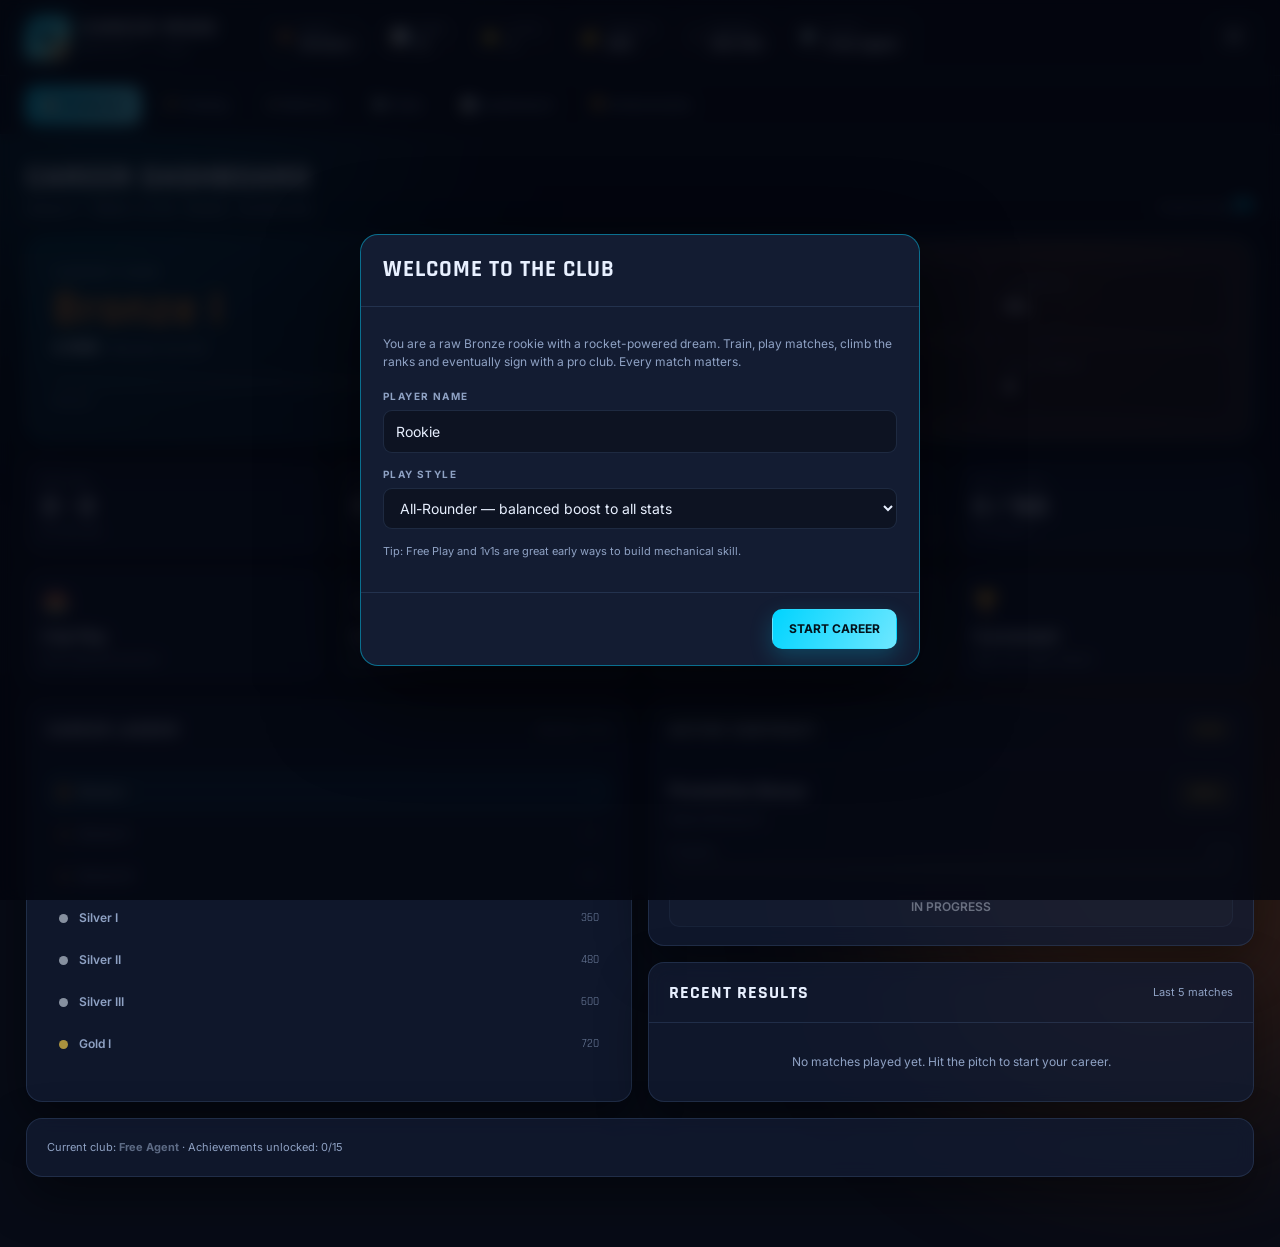
==== index.html @ fac504a7 "Build Rocket League career mode web game" ====
<!DOCTYPE html>
<html lang="en">
<head>
  <meta charset="UTF-8" />
  <meta name="viewport" content="width=device-width, initial-scale=1.0" />
  <meta name="description" content="Rocket League Career Mode — start in Bronze and fight your way to the RLCS pro league." />
  <title>Rocket League Career Mode</title>
  <link rel="stylesheet" href="styles.css" />
</head>
<body>
  <div class="ambient ambient-one"></div>
  <div class="ambient ambient-two"></div>
  <div class="grid-bg"></div>

  <header class="topbar">
    <div class="brand">
      <div class="brand-mark">RL</div>
      <div class="brand-copy">
        <div class="brand-title">CAREER MODE</div>
        <div class="brand-sub">BRONZE → PRO</div>
      </div>
    </div>
    <div class="header-stats" id="headerStats"></div>
    <button class="icon-btn" data-action="settings" title="Settings" aria-label="Settings">⚙</button>
  </header>

  <nav class="tabs" id="tabs" aria-label="Main navigation">
    <button class="tab active" data-tab="dashboard">🏠 Dashboard</button>
    <button class="tab" data-tab="training">🏋️ Training</button>
    <button class="tab" data-tab="matches">🎮 Matches</button>
    <button class="tab" data-tab="clubs">🛡️ Clubs</button>
    <button class="tab" data-tab="leaderboard">📊 Leaderboard</button>
    <button class="tab" data-tab="achievements">🏆 Achievements</button>
  </nav>

  <main id="app" class="app"></main>

  <div class="modal-backdrop hidden" id="modalBackdrop">
    <div class="modal" id="modal" role="dialog" aria-modal="true"></div>
  </div>

  <div class="toast-wrap" id="toastWrap" aria-live="polite"></div>

  <script src="game.js"></script>
</body>
</html>
---- styles.css ----
@import url('https://fonts.googleapis.com/css2?family=Rajdhani:wght@500;600;700&family=Inter:wght@400;500;600;700&display=swap');

:root {
  --bg: #070b16;
  --bg-soft: #0d1426;
  --card: rgba(19, 28, 50, 0.78);
  --card-solid: #131c32;
  --border: rgba(120, 160, 220, 0.16);
  --border-bright: rgba(0, 212, 255, 0.45);
  --text: #e8f0ff;
  --muted: #8fa2c4;
  --cyan: #00d4ff;
  --orange: #ff7a1a;
  --green: #3ddc84;
  --red: #ff5b6e;
  --gold: #ffd54a;
  --purple: #b06bff;
  --shadow: 0 18px 50px rgba(0, 0, 0, 0.45);
  --radius: 16px;
}

* { box-sizing: border-box; }

html, body { min-height: 100%; }

body {
  margin: 0;
  background: var(--bg);
  color: var(--text);
  font-family: 'Inter', system-ui, -apple-system, 'Segoe UI', sans-serif;
  font-size: 14px;
  line-height: 1.5;
  overflow-x: hidden;
}

button, input, select, textarea { font: inherit; }
button { cursor: pointer; }

.ambient {
  position: fixed;
  width: 520px;
  height: 520px;
  border-radius: 50%;
  filter: blur(110px);
  opacity: 0.16;
  pointer-events: none;
  z-index: 0;
}
.ambient-one { top: -180px; left: -120px; background: var(--cyan); }
.ambient-two { bottom: -220px; right: -140px; background: var(--orange); }

.grid-bg {
  position: fixed;
  inset: 0;
  pointer-events: none;
  z-index: 0;
  background-image:
    linear-gradient(rgba(120, 160, 220, 0.045) 1px, transparent 1px),
    linear-gradient(90deg, rgba(120, 160, 220, 0.045) 1px, transparent 1px);
  background-size: 44px 44px;
  mask-image: linear-gradient(to bottom, black, transparent 85%);
}

.topbar {
  position: sticky;
  top: 0;
  z-index: 20;
  display: flex;
  align-items: center;
  gap: 18px;
  padding: 14px 26px;
  background: rgba(7, 11, 22, 0.86);
  backdrop-filter: blur(16px);
  border-bottom: 1px solid var(--border);
}

.brand { display: flex; align-items: center; gap: 12px; min-width: 220px; }

.brand-mark {
  width: 44px;
  height: 44px;
  border-radius: 12px;
  display: grid;
  place-items: center;
  font-family: 'Rajdhani', sans-serif;
  font-size: 20px;
  font-weight: 700;
  color: #04121c;
  background: linear-gradient(135deg, var(--cyan), #56f2ff 55%, var(--orange));
  box-shadow: 0 0 24px rgba(0, 212, 255, 0.35);
  transform: skewX(-6deg);
}

.brand-title {
  font-family: 'Rajdhani', sans-serif;
  font-size: 20px;
  font-weight: 700;
  letter-spacing: 2px;
  line-height: 1;
}
.brand-sub { color: var(--muted); font-size: 10px; letter-spacing: 2.6px; margin-top: 4px; }

.header-stats {
  display: flex;
  gap: 10px;
  align-items: center;
  flex: 1;
  overflow-x: auto;
  scrollbar-width: none;
}
.header-stats::-webkit-scrollbar { display: none; }

.hstat {
  display: flex;
  align-items: center;
  gap: 8px;
  padding: 7px 12px;
  border: 1px solid var(--border);
  border-radius: 10px;
  background: rgba(255, 255, 255, 0.025);
  white-space: nowrap;
}
.hstat-icon { font-size: 15px; }
.hstat-label { color: var(--muted); font-size: 10px; text-transform: uppercase; letter-spacing: 1px; }
.hstat-value { font-family: 'Rajdhani', sans-serif; font-size: 16px; font-weight: 700; line-height: 1; }

.icon-btn {
  width: 40px;
  height: 40px;
  border-radius: 10px;
  border: 1px solid var(--border);
  background: rgba(255, 255, 255, 0.03);
  color: var(--text);
  font-size: 19px;
  display: grid;
  place-items: center;
  transition: 0.18s;
}
.icon-btn:hover { border-color: var(--border-bright); background: rgba(0, 212, 255, 0.08); transform: rotate(30deg); }

.tabs {
  position: sticky;
  top: 73px;
  z-index: 19;
  display: flex;
  gap: 6px;
  padding: 10px 26px;
  background: rgba(7, 11, 22, 0.78);
  backdrop-filter: blur(14px);
  border-bottom: 1px solid var(--border);
  overflow-x: auto;
  scrollbar-width: none;
}
.tabs::-webkit-scrollbar { display: none; }

.tab {
  padding: 9px 15px;
  border-radius: 9px;
  border: 1px solid transparent;
  background: transparent;
  color: var(--muted);
  font-weight: 600;
  font-size: 12px;
  white-space: nowrap;
  transition: 0.18s;
}
.tab:hover { color: var(--text); background: rgba(255, 255, 255, 0.04); }
.tab.active {
  color: #04121c;
  background: linear-gradient(120deg, var(--cyan), #6ee7ff);
  box-shadow: 0 6px 20px rgba(0, 212, 255, 0.24);
  font-weight: 700;
}

.app {
  position: relative;
  z-index: 1;
  max-width: 1280px;
  margin: 0 auto;
  padding: 26px 26px 70px;
}

.page-head { display: flex; justify-content: space-between; align-items: flex-end; gap: 20px; margin-bottom: 20px; }
.page-title { font-family: 'Rajdhani', sans-serif; font-size: 32px; font-weight: 700; letter-spacing: 1px; line-height: 1.05; margin: 0; }
.page-sub { color: var(--muted); margin-top: 4px; font-size: 13px; }

.card {
  background: var(--card);
  border: 1px solid var(--border);
  border-radius: var(--radius);
  box-shadow: var(--shadow);
  backdrop-filter: blur(10px);
}
.card-pad { padding: 20px; }
.card-head {
  display: flex;
  justify-content: space-between;
  align-items: center;
  gap: 12px;
  padding: 16px 20px;
  border-bottom: 1px solid var(--border);
}
.card-title { font-family: 'Rajdhani', sans-serif; font-size: 18px; font-weight: 700; letter-spacing: 1px; }
.card-note { color: var(--muted); font-size: 11px; }

.hero {
  position: relative;
  overflow: hidden;
  display: grid;
  grid-template-columns: 1.4fr 1fr;
  gap: 24px;
  padding: 26px;
  border-radius: 20px;
  border: 1px solid var(--border-bright);
  background:
    radial-gradient(circle at 85% 20%, rgba(255, 122, 26, 0.18), transparent 45%),
    linear-gradient(125deg, rgba(0, 212, 255, 0.12), rgba(13, 20, 38, 0.9) 55%);
  box-shadow: var(--shadow);
}
.hero::after {
  content: '';
  position: absolute;
  right: -40px;
  bottom: -90px;
  width: 260px;
  height: 260px;
  border: 1px solid rgba(0, 212, 255, 0.14);
  border-radius: 50%;
  pointer-events: none;
}
.hero-label { color: var(--muted); text-transform: uppercase; letter-spacing: 2.4px; font-size: 10px; font-weight: 700; }
.hero-rank {
  font-family: 'Rajdhani', sans-serif;
  font-size: 48px;
  font-weight: 700;
  line-height: 1;
  margin: 6px 0 2px;
  letter-spacing: 1px;
}
.hero-mmr { color: var(--muted); font-size: 13px; margin-bottom: 16px; }
.hero-mmr strong { color: var(--text); font-family: 'Rajdhani', sans-serif; font-size: 17px; }

.progress {
  height: 9px;
  border-radius: 99px;
  background: rgba(255, 255, 255, 0.08);
  overflow: hidden;
  border: 1px solid rgba(255, 255, 255, 0.06);
}
.progress-fill {
  height: 100%;
  border-radius: 99px;
  background: linear-gradient(90deg, var(--cyan), #7af7ff);
  box-shadow: 0 0 14px rgba(0, 212, 255, 0.6);
  transition: width 0.5s ease;
}
.progress-labels { display: flex; justify-content: space-between; color: var(--muted); font-size: 10px; margin-top: 7px; }

.hero-side { display: grid; grid-template-columns: 1fr 1fr; gap: 10px; align-content: center; }
.hero-chip {
  padding: 12px;
  border-radius: 12px;
  border: 1px solid var(--border);
  background: rgba(0, 0, 0, 0.25);
}
.hero-chip-label { color: var(--muted); font-size: 9px; text-transform: uppercase; letter-spacing: 1.5px; }
.hero-chip-value { font-family: 'Rajdhani', sans-serif; font-size: 19px; font-weight: 700; margin-top: 2px; }

.stat-grid {
  display: grid;
  grid-template-columns: repeat(4, 1fr);
  gap: 12px;
  margin: 16px 0;
}
.stat {
  padding: 15px 16px;
  border-radius: 14px;
  border: 1px solid var(--border);
  background: var(--card);
}
.stat-label { color: var(--muted); font-size: 10px; text-transform: uppercase; letter-spacing: 1.4px; }
.stat-value { font-family: 'Rajdhani', sans-serif; font-size: 27px; font-weight: 700; line-height: 1.15; margin-top: 3px; }
.stat-foot { color: var(--muted); font-size: 10px; }

.two-col { display: grid; grid-template-columns: 1fr 1fr; gap: 16px; }
.three-col { display: grid; grid-template-columns: repeat(3, 1fr); gap: 16px; }

.quick-actions { display: grid; grid-template-columns: repeat(4, 1fr); gap: 12px; margin-bottom: 16px; }
.quick {
  text-align: left;
  padding: 15px;
  border-radius: 14px;
  border: 1px solid var(--border);
  background: var(--card);
  color: var(--text);
  transition: 0.18s;
}
.quick:hover { transform: translateY(-3px); border-color: var(--border-bright); background: rgba(0, 212, 255, 0.07); }
.quick-icon { font-size: 22px; }
.quick-name { font-family: 'Rajdhani', sans-serif; font-size: 17px; font-weight: 700; margin-top: 6px; }
.quick-desc { color: var(--muted); font-size: 11px; }

.btn {
  display: inline-flex;
  align-items: center;
  justify-content: center;
  gap: 7px;
  padding: 10px 16px;
  border-radius: 10px;
  border: 1px solid var(--border);
  background: rgba(255, 255, 255, 0.04);
  color: var(--text);
  font-weight: 600;
  font-size: 12px;
  transition: 0.18s;
}
.btn:hover:not(:disabled) { background: rgba(255, 255, 255, 0.09); border-color: var(--border-bright); transform: translateY(-1px); }
.btn:disabled { opacity: 0.4; cursor: not-allowed; }
.btn-primary {
  color: #03121b;
  border-color: transparent;
  background: linear-gradient(120deg, var(--cyan), #6ee7ff);
  box-shadow: 0 8px 22px rgba(0, 212, 255, 0.22);
  font-weight: 700;
}
.btn-orange { color: #1a0c02; border-color: transparent; background: linear-gradient(120deg, var(--orange), #ffab52); font-weight: 700; }
.btn-danger { color: #fff; border-color: rgba(255, 91, 110, 0.4); background: rgba(255, 91, 110, 0.12); }
.btn-block { width: 100%; }
.btn-sm { padding: 7px 11px; font-size: 11px; }

.ladder { display: flex; flex-direction: column; gap: 6px; padding: 14px 20px 20px; }
.rung {
  display: flex;
  align-items: center;
  gap: 11px;
  padding: 8px 11px;
  border-radius: 9px;
  border: 1px solid transparent;
  color: var(--muted);
  font-size: 12px;
}
.rung-dot { width: 9px; height: 9px; border-radius: 50%; background: currentColor; opacity: 0.65; flex: none; }
.rung-name { font-weight: 600; flex: 1; }
.rung-mmr { font-family: 'Rajdhani', sans-serif; font-size: 12px; opacity: 0.75; }
.rung.current {
  color: var(--text);
  border-color: var(--border-bright);
  background: rgba(0, 212, 255, 0.08);
}
.rung.current .rung-dot { opacity: 1; box-shadow: 0 0 10px currentColor; }
.rung.passed { color: #6f83a5; }
.rung.passed .rung-name::after { content: ' ✓'; color: var(--green); }

.contract-body { padding: 18px 20px; }
.contract-top { display: flex; justify-content: space-between; gap: 12px; align-items: flex-start; }
.contract-name { font-family: 'Rajdhani', sans-serif; font-size: 19px; font-weight: 700; }
.contract-desc { color: var(--muted); font-size: 12px; margin-top: 3px; }
.reward-tag {
  padding: 5px 9px;
  border-radius: 7px;
  background: rgba(255, 213, 74, 0.1);
  border: 1px solid rgba(255, 213, 74, 0.28);
  color: var(--gold);
  font-family: 'Rajdhani', sans-serif;
  font-weight: 700;
  font-size: 13px;
  white-space: nowrap;
}
.contract-goal { display: flex; justify-content: space-between; color: var(--muted); font-size: 11px; margin: 14px 0 6px; }

.match-row {
  display: flex;
  align-items: center;
  gap: 12px;
  padding: 11px 20px;
  border-bottom: 1px solid var(--border);
}
.match-row:last-child { border-bottom: 0; }
.result-pill {
  width: 30px;
  height: 30px;
  border-radius: 8px;
  display: grid;
  place-items: center;
  font-family: 'Rajdhani', sans-serif;
  font-weight: 700;
  font-size: 13px;
  flex: none;
}
.result-pill.win { color: var(--green); background: rgba(61, 220, 132, 0.12); }
.result-pill.loss { color: var(--red); background: rgba(255, 91, 110, 0.12); }
.match-main { flex: 1; min-width: 0; }
.match-name { font-weight: 600; font-size: 12px; }
.match-meta { color: var(--muted); font-size: 10px; }
.match-score { font-family: 'Rajdhani', sans-serif; font-size: 17px; font-weight: 700; white-space: nowrap; }
.mmr-delta { font-family: 'Rajdhani', sans-serif; font-size: 14px; font-weight: 700; width: 52px; text-align: right; }
.mmr-delta.pos { color: var(--green); }
.mmr-delta.neg { color: var(--red); }

.empty { padding: 30px 20px; text-align: center; color: var(--muted); font-size: 12px; }

.attr-card { padding: 16px; border-radius: 14px; border: 1px solid var(--border); background: var(--card); }
.attr-top { display: flex; align-items: center; gap: 10px; }
.attr-icon { font-size: 20px; }
.attr-name { font-family: 'Rajdhani', sans-serif; font-size: 17px; font-weight: 700; flex: 1; }
.attr-value { font-family: 'Rajdhani', sans-serif; font-size: 20px; font-weight: 700; color: var(--cyan); }
.attr-desc { color: var(--muted); font-size: 10px; margin: 6px 0 10px; min-height: 26px; }
.attr-bottom { display: flex; align-items: center; gap: 10px; }
.attr-bottom .progress { flex: 1; }

.notice {
  display: flex;
  align-items: center;
  gap: 12px;
  padding: 12px 16px;
  border-radius: 12px;
  border: 1px solid rgba(255, 213, 74, 0.3);
  background: rgba(255, 213, 74, 0.07);
  color: var(--gold);
  font-size: 12px;
  margin-bottom: 16px;
}
.notice strong { font-family: 'Rajdhani', sans-serif; font-size: 16px; }

.playlist-card, .drill-card, .club-card, .ach-card {
  position: relative;
  padding: 20px;
  border-radius: 16px;
  border: 1px solid var(--border);
  background: var(--card);
  transition: 0.2s;
  overflow: hidden;
}
.playlist-card:hover, .drill-card:hover, .club-card:hover { transform: translateY(-4px); border-color: var(--border-bright); }
.playlist-card::before, .drill-card::before {
  content: '';
  position: absolute;
  top: 0; left: 0; right: 0;
  height: 2px;
  background: linear-gradient(90deg, var(--cyan), transparent);
  opacity: 0.6;
}
.card-icon { font-size: 30px; line-height: 1; }
.card-title-lg { font-family: 'Rajdhani', sans-serif; font-size: 21px; font-weight: 700; margin-top: 10px; }
.card-desc { color: var(--muted); font-size: 12px; min-height: 36px; margin: 6px 0 12px; }
.card-meta { display: flex; gap: 8px; flex-wrap: wrap; margin-bottom: 14px; }
.tag {
  padding: 4px 8px;
  border-radius: 6px;
  background: rgba(255, 255, 255, 0.05);
  border: 1px solid var(--border);
  color: var(--muted);
  font-size: 10px;
  font-weight: 600;
}
.tag.cyan { color: var(--cyan); border-color: rgba(0, 212, 255, 0.28); background: rgba(0, 212, 255, 0.07); }
.tag.gold { color: var(--gold); border-color: rgba(255, 213, 74, 0.28); background: rgba(255, 213, 74, 0.07); }
.tag.green { color: var(--green); border-color: rgba(61, 220, 132, 0.28); background: rgba(61, 220, 132, 0.07); }
.tag.red { color: var(--red); border-color: rgba(255, 91, 110, 0.28); background: rgba(255, 91, 110, 0.07); }

.club-card.current { border-color: var(--gold); box-shadow: 0 0 0 1px rgba(255, 213, 74, 0.25) inset; }
.club-mark {
  width: 48px;
  height: 48px;
  border-radius: 12px;
  display: grid;
  place-items: center;
  font-family: 'Rajdhani', sans-serif;
  font-size: 17px;
  font-weight: 700;
  color: #07101c;
}
.club-row { display: flex; align-items: center; gap: 12px; }

.ach-card { display: flex; gap: 13px; align-items: flex-start; opacity: 0.52; }
.ach-card.unlocked { opacity: 1; border-color: rgba(255, 213, 74, 0.35); background: linear-gradient(140deg, rgba(255, 213, 74, 0.07), var(--card)); }
.ach-icon { font-size: 26px; }
.ach-name { font-family: 'Rajdhani', sans-serif; font-size: 17px; font-weight: 700; }
.ach-desc { color: var(--muted); font-size: 11px; margin-top: 2px; }
.ach-status { margin-top: 8px; font-size: 10px; font-weight: 700; letter-spacing: 1px; text-transform: uppercase; color: var(--muted); }
.ach-card.unlocked .ach-status { color: var(--gold); }

.table-wrap { overflow-x: auto; }
table { width: 100%; border-collapse: collapse; font-size: 12px; }
th, td { padding: 11px 16px; text-align: left; }
th { color: var(--muted); font-size: 10px; text-transform: uppercase; letter-spacing: 1.2px; border-bottom: 1px solid var(--border); }
tr { border-bottom: 1px solid rgba(120, 160, 220, 0.08); }
tr:last-child { border-bottom: 0; }
tr.you { background: rgba(0, 212, 255, 0.08); }
.pos { font-family: 'Rajdhani', sans-serif; font-size: 16px; font-weight: 700; color: var(--muted); width: 50px; }
.rank-cell { display: flex; align-items: center; gap: 9px; }
.rank-chip { width: 9px; height: 9px; border-radius: 50%; }
.num { font-family: 'Rajdhani', sans-serif; font-size: 15px; font-weight: 700; }

.settings-grid { display: grid; grid-template-columns: 1fr 1fr; gap: 16px; }
.field { margin-bottom: 14px; }
.field label { display: block; color: var(--muted); font-size: 10px; text-transform: uppercase; letter-spacing: 1.4px; margin-bottom: 6px; font-weight: 700; }
.input, .select, .textarea {
  width: 100%;
  padding: 10px 12px;
  border-radius: 9px;
  border: 1px solid var(--border);
  background: rgba(0, 0, 0, 0.3);
  color: var(--text);
  outline: none;
}
.input:focus, .select:focus, .textarea:focus { border-color: var(--border-bright); }
.textarea { min-height: 130px; font-family: monospace; font-size: 11px; resize: vertical; }
.danger-zone { border-color: rgba(255, 91, 110, 0.3) !important; }

.modal-backdrop {
  position: fixed;
  inset: 0;
  z-index: 100;
  display: grid;
  place-items: center;
  padding: 20px;
  background: rgba(3, 6, 14, 0.82);
  backdrop-filter: blur(8px);
}
.modal-backdrop.hidden { display: none; }
.modal {
  width: min(560px, 100%);
  max-height: 90vh;
  overflow-y: auto;
  border-radius: 18px;
  border: 1px solid var(--border-bright);
  background: var(--card-solid);
  box-shadow: 0 30px 90px rgba(0, 0, 0, 0.65);
  animation: pop 0.22s ease;
}
@keyframes pop { from { transform: scale(0.94) translateY(10px); opacity: 0; } }
.modal-head { padding: 18px 22px; border-bottom: 1px solid var(--border); display: flex; justify-content: space-between; align-items: center; gap: 12px; }
.modal-title { font-family: 'Rajdhani', sans-serif; font-size: 23px; font-weight: 700; letter-spacing: 1px; }
.modal-body { padding: 22px; }
.modal-foot { padding: 16px 22px; border-top: 1px solid var(--border); display: flex; justify-content: flex-end; gap: 10px; flex-wrap: wrap; }
.modal-close { width: 30px; height: 30px; border-radius: 8px; border: 1px solid var(--border); background: transparent; color: var(--muted); font-size: 16px; }
.modal-close:hover { color: var(--text); }

.result-banner {
  text-align: center;
  padding: 18px;
  border-radius: 14px;
  margin-bottom: 18px;
  background: rgba(61, 220, 132, 0.08);
  border: 1px solid rgba(61, 220, 132, 0.3);
}
.result-banner.loss { background: rgba(255, 91, 110, 0.07); border-color: rgba(255, 91, 110, 0.3); }
.result-title { font-family: 'Rajdhani', sans-serif; font-size: 40px; font-weight: 700; line-height: 1; letter-spacing: 2px; color: var(--green); }
.result-banner.loss .result-title { color: var(--red); }
.result-score { font-family: 'Rajdhani', sans-serif; font-size: 26px; font-weight: 700; margin-top: 6px; }
.result-sub { color: var(--muted); font-size: 11px; margin-top: 4px; }

.reward-grid { display: grid; grid-template-columns: repeat(4, 1fr); gap: 8px; margin: 16px 0; }
.reward {
  padding: 10px;
  border-radius: 10px;
  background: rgba(255, 255, 255, 0.03);
  border: 1px solid var(--border);
  text-align: center;
}
.reward-label { color: var(--muted); font-size: 9px; text-transform: uppercase; letter-spacing: 1px; }
.reward-value { font-family: 'Rajdhani', sans-serif; font-size: 18px; font-weight: 700; margin-top: 2px; }

.commentary { border-left: 2px solid rgba(0, 212, 255, 0.35); padding-left: 14px; margin: 14px 0; }
.commentary p { margin: 7px 0; color: #b9c9e5; font-size: 12px; }

.rankup {
  text-align: center;
  padding: 20px;
  border-radius: 14px;
  background: linear-gradient(135deg, rgba(255, 213, 74, 0.14), rgba(255, 122, 26, 0.08));
  border: 1px solid rgba(255, 213, 74, 0.4);
  margin-bottom: 16px;
}
.rankup-title { font-family: 'Rajdhani', sans-serif; font-size: 30px; font-weight: 700; color: var(--gold); }

.toast-wrap { position: fixed; right: 20px; bottom: 20px; z-index: 200; display: flex; flex-direction: column; gap: 8px; }
.toast {
  min-width: 240px;
  max-width: 360px;
  padding: 12px 15px;
  border-radius: 11px;
  border: 1px solid var(--border);
  background: #16203a;
  box-shadow: var(--shadow);
  font-size: 12px;
  animation: slideIn 0.25s ease;
}
.toast.success { border-left: 3px solid var(--green); }
.toast.info { border-left: 3px solid var(--cyan); }
.toast.warn { border-left: 3px solid var(--gold); }
@keyframes slideIn { from { transform: translateX(20px); opacity: 0; } }

.hidden { display: none !important; }

@media (max-width: 1000px) {
  .stat-grid { grid-template-columns: repeat(2, 1fr); }
  .quick-actions { grid-template-columns: repeat(2, 1fr); }
  .three-col { grid-template-columns: repeat(2, 1fr); }
  .hero { grid-template-columns: 1fr; }
}

@media (max-width: 720px) {
  .topbar { padding: 12px 16px; gap: 10px; }
  .brand { min-width: 0; }
  .brand-copy { display: none; }
  .header-stats { gap: 6px; }
  .hstat { padding: 6px 9px; }
  .tabs { padding: 8px 16px; top: 69px; }
  .app { padding: 18px 16px 60px; }
  .page-title { font-size: 26px; }
  .two-col, .three-col, .settings-grid { grid-template-columns: 1fr; }
  .stat-grid, .quick-actions, .reward-grid { grid-template-columns: repeat(2, 1fr); }
  .hero-rank { font-size: 38px; }
}
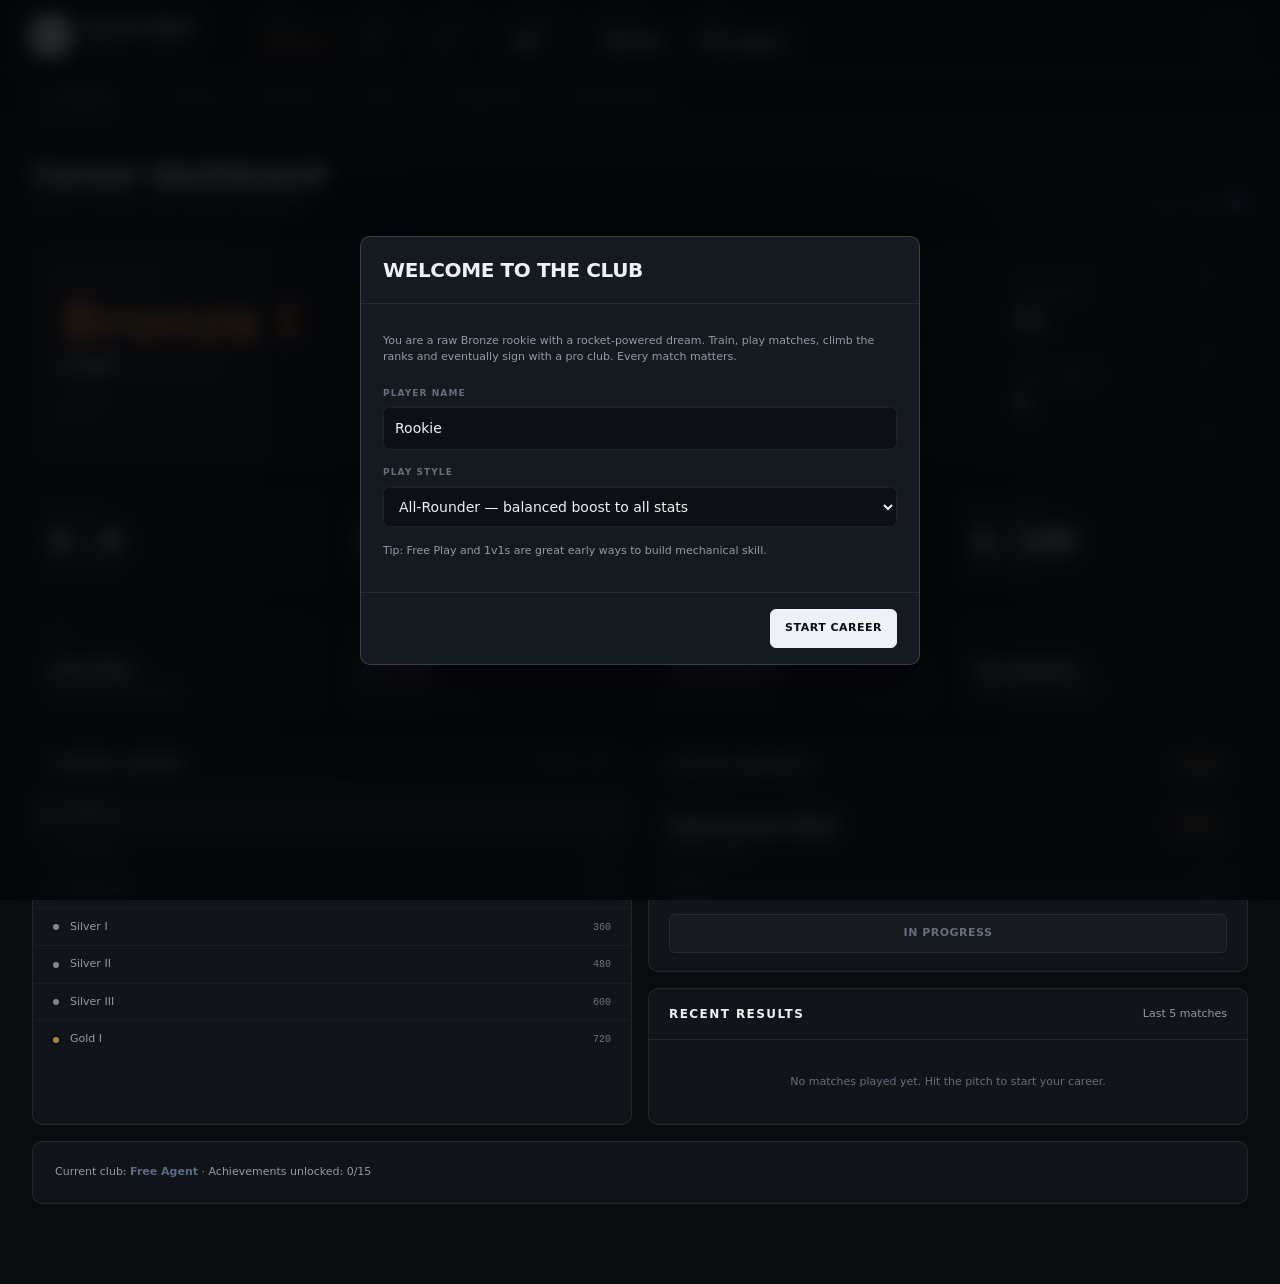
==== commit b198f068: "Redesign career and match center UI" ====
--- a/index.html
+++ b/index.html
@@ -3,34 +3,37 @@
 <head>
   <meta charset="UTF-8" />
   <meta name="viewport" content="width=device-width, initial-scale=1.0" />
+  <meta name="theme-color" content="#0a0c10" />
   <meta name="description" content="Rocket League Career Mode — start in Bronze and fight your way to the RLCS pro league." />
   <title>Rocket League Career Mode</title>
-  <link rel="stylesheet" href="styles.css" />
+  <link rel="stylesheet" href="styles.css?v=5" />
 </head>
 <body>
-  <div class="ambient ambient-one"></div>
-  <div class="ambient ambient-two"></div>
-  <div class="grid-bg"></div>
-
   <header class="topbar">
     <div class="brand">
       <div class="brand-mark">RL</div>
       <div class="brand-copy">
-        <div class="brand-title">CAREER MODE</div>
-        <div class="brand-sub">BRONZE → PRO</div>
+        <div class="brand-title">Career Mode</div>
+        <div class="brand-sub">Bronze to Pro</div>
       </div>
     </div>
     <div class="header-stats" id="headerStats"></div>
-    <button class="icon-btn" data-action="settings" title="Settings" aria-label="Settings">⚙</button>
+    <button class="icon-btn" data-action="settings" title="Settings" aria-label="Settings">
+      <svg viewBox="0 0 24 24" aria-hidden="true" fill="none" stroke="currentColor" stroke-width="1.8" stroke-linecap="round">
+        <path d="M4 7h9M17 7h3M4 17h3M11 17h9" />
+        <circle cx="15" cy="7" r="2" />
+        <circle cx="9" cy="17" r="2" />
+      </svg>
+    </button>
   </header>
 
   <nav class="tabs" id="tabs" aria-label="Main navigation">
-    <button class="tab active" data-tab="dashboard">🏠 Dashboard</button>
-    <button class="tab" data-tab="training">🏋️ Training</button>
-    <button class="tab" data-tab="matches">🎮 Matches</button>
-    <button class="tab" data-tab="clubs">🛡️ Clubs</button>
-    <button class="tab" data-tab="leaderboard">📊 Leaderboard</button>
-    <button class="tab" data-tab="achievements">🏆 Achievements</button>
+    <button class="tab active" data-tab="dashboard"><span>01</span> Dashboard</button>
+    <button class="tab" data-tab="training"><span>02</span> Training</button>
+    <button class="tab" data-tab="matches"><span>03</span> Matches</button>
+    <button class="tab" data-tab="clubs"><span>04</span> Clubs</button>
+    <button class="tab" data-tab="leaderboard"><span>05</span> Leaderboard</button>
+    <button class="tab" data-tab="achievements"><span>06</span> Achievements</button>
   </nav>
 
   <main id="app" class="app"></main>
--- a/styles.css
+++ b/styles.css
@@ -1,65 +1,60 @@
-@import url('https://fonts.googleapis.com/css2?family=Rajdhani:wght@500;600;700&family=Inter:wght@400;500;600;700&display=swap');
-
 :root {
-  --bg: #070b16;
-  --bg-soft: #0d1426;
-  --card: rgba(19, 28, 50, 0.78);
-  --card-solid: #131c32;
-  --border: rgba(120, 160, 220, 0.16);
-  --border-bright: rgba(0, 212, 255, 0.45);
-  --text: #e8f0ff;
-  --muted: #8fa2c4;
-  --cyan: #00d4ff;
-  --orange: #ff7a1a;
-  --green: #3ddc84;
-  --red: #ff5b6e;
-  --gold: #ffd54a;
-  --purple: #b06bff;
-  --shadow: 0 18px 50px rgba(0, 0, 0, 0.45);
-  --radius: 16px;
+  --bg: #090b0f;
+  --surface: #111419;
+  --surface-raised: #151920;
+  --surface-soft: #1a1f27;
+  --card: #111419;
+  --card-solid: #151920;
+  --line: rgba(255, 255, 255, 0.075);
+  --line-strong: rgba(255, 255, 255, 0.16);
+  --border: var(--line);
+  --border-bright: rgba(125, 162, 255, 0.55);
+  --text: #eef1f5;
+  --muted: #939ba8;
+  --dim: #656e7c;
+  --accent: #7da2ff;
+  --accent-soft: rgba(125, 162, 255, 0.11);
+  --cyan: #7da2ff;
+  --orange: #ff8b5c;
+  --green: #68d391;
+  --red: #ff6b7a;
+  --gold: #e7c46a;
+  --purple: #b49cff;
+  --ink: #0a0c10;
+  --radius: 10px;
+  --shadow: none;
+  --font-sans: "Segoe UI Variable Text", "Segoe UI", system-ui, -apple-system, sans-serif;
+  --font-display: "Segoe UI Variable Display", "Bahnschrift", "Segoe UI", system-ui, sans-serif;
+  --font-mono: "Cascadia Mono", "Consolas", monospace;
 }
 
 * { box-sizing: border-box; }
 
-html, body { min-height: 100%; }
+html { min-height: 100%; }
 
 body {
   margin: 0;
+  min-height: 100%;
   background: var(--bg);
   color: var(--text);
-  font-family: 'Inter', system-ui, -apple-system, 'Segoe UI', sans-serif;
+  font-family: var(--font-sans);
   font-size: 14px;
   line-height: 1.5;
   overflow-x: hidden;
-}
+  -webkit-font-smoothing: antialiased;
+  text-rendering: optimizeLegibility;
+}
+
+::selection { background: rgba(125, 162, 255, 0.28); color: #fff; }
 
 button, input, select, textarea { font: inherit; }
 button { cursor: pointer; }
-
-.ambient {
-  position: fixed;
-  width: 520px;
-  height: 520px;
-  border-radius: 50%;
-  filter: blur(110px);
-  opacity: 0.16;
-  pointer-events: none;
-  z-index: 0;
-}
-.ambient-one { top: -180px; left: -120px; background: var(--cyan); }
-.ambient-two { bottom: -220px; right: -140px; background: var(--orange); }
-
-.grid-bg {
-  position: fixed;
-  inset: 0;
-  pointer-events: none;
-  z-index: 0;
-  background-image:
-    linear-gradient(rgba(120, 160, 220, 0.045) 1px, transparent 1px),
-    linear-gradient(90deg, rgba(120, 160, 220, 0.045) 1px, transparent 1px);
-  background-size: 44px 44px;
-  mask-image: linear-gradient(to bottom, black, transparent 85%);
-}
+button:focus-visible, input:focus-visible, select:focus-visible, textarea:focus-visible {
+  outline: 2px solid var(--accent);
+  outline-offset: 2px;
+}
+
+/* ============================== HEADER ============================== */
 
 .topbar {
   position: sticky;
@@ -67,44 +62,57 @@
   z-index: 20;
   display: flex;
   align-items: center;
-  gap: 18px;
-  padding: 14px 26px;
-  background: rgba(7, 11, 22, 0.86);
-  backdrop-filter: blur(16px);
-  border-bottom: 1px solid var(--border);
-}
-
-.brand { display: flex; align-items: center; gap: 12px; min-width: 220px; }
+  gap: 24px;
+  height: 72px;
+  padding: 0 32px;
+  background: rgba(9, 11, 15, 0.94);
+  backdrop-filter: blur(18px);
+  border-bottom: 1px solid var(--line);
+}
+
+.brand {
+  display: flex;
+  align-items: center;
+  gap: 12px;
+  min-width: 210px;
+}
 
 .brand-mark {
-  width: 44px;
-  height: 44px;
-  border-radius: 12px;
+  width: 38px;
+  height: 38px;
+  border-radius: 8px;
   display: grid;
   place-items: center;
-  font-family: 'Rajdhani', sans-serif;
-  font-size: 20px;
+  font-family: var(--font-display);
+  font-size: 13px;
   font-weight: 700;
-  color: #04121c;
-  background: linear-gradient(135deg, var(--cyan), #56f2ff 55%, var(--orange));
-  box-shadow: 0 0 24px rgba(0, 212, 255, 0.35);
-  transform: skewX(-6deg);
+  letter-spacing: -0.04em;
+  color: var(--ink);
+  background: #eef1f5;
 }
 
 .brand-title {
-  font-family: 'Rajdhani', sans-serif;
-  font-size: 20px;
-  font-weight: 700;
-  letter-spacing: 2px;
-  line-height: 1;
-}
-.brand-sub { color: var(--muted); font-size: 10px; letter-spacing: 2.6px; margin-top: 4px; }
+  font-family: var(--font-display);
+  font-size: 16px;
+  font-weight: 600;
+  letter-spacing: -0.01em;
+  line-height: 1.1;
+}
+
+.brand-sub {
+  color: var(--dim);
+  font-size: 9px;
+  font-weight: 600;
+  letter-spacing: 0.16em;
+  margin-top: 4px;
+  text-transform: uppercase;
+}
 
 .header-stats {
   display: flex;
-  gap: 10px;
-  align-items: center;
+  align-items: stretch;
   flex: 1;
+  min-width: 0;
   overflow-x: auto;
   scrollbar-width: none;
 }
@@ -112,401 +120,728 @@
 
 .hstat {
   display: flex;
-  align-items: center;
-  gap: 8px;
-  padding: 7px 12px;
-  border: 1px solid var(--border);
-  border-radius: 10px;
-  background: rgba(255, 255, 255, 0.025);
+  flex-direction: column;
+  justify-content: center;
+  gap: 2px;
+  min-width: 72px;
+  padding: 0 18px;
+  border-left: 1px solid var(--line);
   white-space: nowrap;
 }
-.hstat-icon { font-size: 15px; }
-.hstat-label { color: var(--muted); font-size: 10px; text-transform: uppercase; letter-spacing: 1px; }
-.hstat-value { font-family: 'Rajdhani', sans-serif; font-size: 16px; font-weight: 700; line-height: 1; }
+.hstat:first-child { border-left: 0; padding-left: 0; }
+
+.hstat-label {
+  color: var(--dim);
+  font-size: 9px;
+  font-weight: 600;
+  letter-spacing: 0.12em;
+  text-transform: uppercase;
+}
+
+.hstat-value {
+  max-width: 160px;
+  overflow: hidden;
+  font-family: var(--font-display);
+  font-size: 14px;
+  font-weight: 600;
+  line-height: 1.15;
+  letter-spacing: -0.01em;
+  text-overflow: ellipsis;
+}
 
 .icon-btn {
-  width: 40px;
-  height: 40px;
-  border-radius: 10px;
-  border: 1px solid var(--border);
-  background: rgba(255, 255, 255, 0.03);
-  color: var(--text);
-  font-size: 19px;
+  width: 38px;
+  height: 38px;
+  flex: none;
   display: grid;
   place-items: center;
-  transition: 0.18s;
-}
-.icon-btn:hover { border-color: var(--border-bright); background: rgba(0, 212, 255, 0.08); transform: rotate(30deg); }
+  border-radius: 8px;
+  border: 1px solid var(--line);
+  background: transparent;
+  color: var(--muted);
+  transition: color 0.15s, border-color 0.15s, background 0.15s;
+}
+.icon-btn svg { width: 18px; height: 18px; }
+.icon-btn:hover {
+  color: var(--text);
+  border-color: var(--line-strong);
+  background: rgba(255, 255, 255, 0.035);
+}
+
+/* ============================== NAV ============================== */
 
 .tabs {
   position: sticky;
-  top: 73px;
+  top: 72px;
   z-index: 19;
   display: flex;
-  gap: 6px;
-  padding: 10px 26px;
-  background: rgba(7, 11, 22, 0.78);
-  backdrop-filter: blur(14px);
-  border-bottom: 1px solid var(--border);
+  gap: 28px;
+  padding: 0 32px;
+  background: rgba(9, 11, 15, 0.92);
+  backdrop-filter: blur(16px);
+  border-bottom: 1px solid var(--line);
   overflow-x: auto;
   scrollbar-width: none;
 }
 .tabs::-webkit-scrollbar { display: none; }
 
 .tab {
-  padding: 9px 15px;
-  border-radius: 9px;
-  border: 1px solid transparent;
+  display: inline-flex;
+  align-items: baseline;
+  gap: 8px;
+  padding: 16px 0 14px;
+  border: 0;
+  border-bottom: 2px solid transparent;
+  border-radius: 0;
   background: transparent;
   color: var(--muted);
-  font-weight: 600;
   font-size: 12px;
+  font-weight: 500;
   white-space: nowrap;
-  transition: 0.18s;
-}
-.tab:hover { color: var(--text); background: rgba(255, 255, 255, 0.04); }
+  transition: color 0.15s, border-color 0.15s;
+}
+.tab span {
+  font-family: var(--font-display);
+  font-size: 9px;
+  font-weight: 600;
+  letter-spacing: 0.08em;
+  color: var(--dim);
+}
+.tab:hover { color: var(--text); background: transparent; }
 .tab.active {
-  color: #04121c;
-  background: linear-gradient(120deg, var(--cyan), #6ee7ff);
-  box-shadow: 0 6px 20px rgba(0, 212, 255, 0.24);
-  font-weight: 700;
-}
+  color: var(--text);
+  border-bottom-color: var(--accent);
+  background: transparent;
+  box-shadow: none;
+}
+.tab.active span { color: var(--accent); }
+
+/* ============================== LAYOUT ============================== */
 
 .app {
   position: relative;
   z-index: 1;
+  width: 100%;
   max-width: 1280px;
   margin: 0 auto;
-  padding: 26px 26px 70px;
-}
-
-.page-head { display: flex; justify-content: space-between; align-items: flex-end; gap: 20px; margin-bottom: 20px; }
-.page-title { font-family: 'Rajdhani', sans-serif; font-size: 32px; font-weight: 700; letter-spacing: 1px; line-height: 1.05; margin: 0; }
-.page-sub { color: var(--muted); margin-top: 4px; font-size: 13px; }
+  padding: 36px 32px 80px;
+}
+
+.page-head {
+  display: flex;
+  justify-content: space-between;
+  align-items: flex-end;
+  gap: 20px;
+  margin-bottom: 28px;
+}
+
+.page-title {
+  font-family: var(--font-display);
+  font-size: 30px;
+  font-weight: 600;
+  letter-spacing: -0.02em;
+  line-height: 1.08;
+  margin: 0;
+}
+
+.page-sub {
+  color: var(--muted);
+  margin-top: 6px;
+  font-size: 12px;
+}
+
+/* ============================== CARDS ============================== */
 
 .card {
-  background: var(--card);
-  border: 1px solid var(--border);
+  background: var(--surface);
+  border: 1px solid var(--line);
   border-radius: var(--radius);
-  box-shadow: var(--shadow);
-  backdrop-filter: blur(10px);
-}
-.card-pad { padding: 20px; }
+  box-shadow: none;
+  backdrop-filter: none;
+}
+
+.card-pad { padding: 22px; }
+
 .card-head {
   display: flex;
   justify-content: space-between;
   align-items: center;
   gap: 12px;
   padding: 16px 20px;
-  border-bottom: 1px solid var(--border);
-}
-.card-title { font-family: 'Rajdhani', sans-serif; font-size: 18px; font-weight: 700; letter-spacing: 1px; }
+  border-bottom: 1px solid var(--line);
+}
+
+.card-title {
+  font-family: var(--font-display);
+  font-size: 12px;
+  font-weight: 600;
+  letter-spacing: 0.12em;
+  text-transform: uppercase;
+}
+
 .card-note { color: var(--muted); font-size: 11px; }
 
+/* ============================== HERO ============================== */
+
 .hero {
-  position: relative;
+  display: grid;
+  grid-template-columns: minmax(0, 1.55fr) minmax(280px, 1fr);
+  gap: 32px;
+  padding: 28px;
+  border: 1px solid var(--line);
+  border-radius: 12px;
+  background:
+    linear-gradient(135deg, rgba(125, 162, 255, 0.055), transparent 52%),
+    var(--surface);
+  box-shadow: none;
+}
+
+.hero-label {
+  color: var(--dim);
+  font-size: 9px;
+  font-weight: 600;
+  letter-spacing: 0.16em;
+  text-transform: uppercase;
+}
+
+.hero-rank {
+  font-family: var(--font-display);
+  font-size: 54px;
+  font-weight: 600;
+  letter-spacing: -0.035em;
+  line-height: 0.96;
+  margin: 10px 0 8px;
+}
+
+.hero-mmr {
+  color: var(--muted);
+  font-size: 12px;
+  margin-bottom: 22px;
+}
+.hero-mmr strong {
+  color: var(--text);
+  font-family: var(--font-display);
+  font-size: 14px;
+  font-weight: 600;
+}
+
+.hero-side {
+  display: grid;
+  grid-template-columns: 1fr 1fr;
+  align-content: stretch;
+  gap: 1px;
+  border: 1px solid var(--line);
+  border-radius: 8px;
   overflow: hidden;
-  display: grid;
-  grid-template-columns: 1.4fr 1fr;
-  gap: 24px;
-  padding: 26px;
-  border-radius: 20px;
-  border: 1px solid var(--border-bright);
-  background:
-    radial-gradient(circle at 85% 20%, rgba(255, 122, 26, 0.18), transparent 45%),
-    linear-gradient(125deg, rgba(0, 212, 255, 0.12), rgba(13, 20, 38, 0.9) 55%);
-  box-shadow: var(--shadow);
-}
-.hero::after {
-  content: '';
-  position: absolute;
-  right: -40px;
-  bottom: -90px;
-  width: 260px;
-  height: 260px;
-  border: 1px solid rgba(0, 212, 255, 0.14);
-  border-radius: 50%;
-  pointer-events: none;
-}
-.hero-label { color: var(--muted); text-transform: uppercase; letter-spacing: 2.4px; font-size: 10px; font-weight: 700; }
-.hero-rank {
-  font-family: 'Rajdhani', sans-serif;
-  font-size: 48px;
-  font-weight: 700;
-  line-height: 1;
-  margin: 6px 0 2px;
-  letter-spacing: 1px;
-}
-.hero-mmr { color: var(--muted); font-size: 13px; margin-bottom: 16px; }
-.hero-mmr strong { color: var(--text); font-family: 'Rajdhani', sans-serif; font-size: 17px; }
+  background: var(--line);
+}
+
+.hero-chip {
+  min-height: 82px;
+  padding: 15px 16px;
+  border: 0;
+  border-radius: 0;
+  background: var(--surface);
+}
+
+.hero-chip-label {
+  color: var(--dim);
+  font-size: 9px;
+  font-weight: 600;
+  letter-spacing: 0.12em;
+  text-transform: uppercase;
+}
+
+.hero-chip-value {
+  font-family: var(--font-display);
+  font-size: 18px;
+  font-weight: 600;
+  letter-spacing: -0.015em;
+  margin-top: 5px;
+}
 
 .progress {
-  height: 9px;
-  border-radius: 99px;
-  background: rgba(255, 255, 255, 0.08);
+  height: 4px;
+  border-radius: 999px;
+  background: rgba(255, 255, 255, 0.075);
   overflow: hidden;
-  border: 1px solid rgba(255, 255, 255, 0.06);
-}
+  border: 0;
+}
+
 .progress-fill {
   height: 100%;
-  border-radius: 99px;
-  background: linear-gradient(90deg, var(--cyan), #7af7ff);
-  box-shadow: 0 0 14px rgba(0, 212, 255, 0.6);
-  transition: width 0.5s ease;
-}
-.progress-labels { display: flex; justify-content: space-between; color: var(--muted); font-size: 10px; margin-top: 7px; }
-
-.hero-side { display: grid; grid-template-columns: 1fr 1fr; gap: 10px; align-content: center; }
-.hero-chip {
-  padding: 12px;
-  border-radius: 12px;
-  border: 1px solid var(--border);
-  background: rgba(0, 0, 0, 0.25);
-}
-.hero-chip-label { color: var(--muted); font-size: 9px; text-transform: uppercase; letter-spacing: 1.5px; }
-.hero-chip-value { font-family: 'Rajdhani', sans-serif; font-size: 19px; font-weight: 700; margin-top: 2px; }
+  border-radius: inherit;
+  background: var(--accent);
+  box-shadow: none;
+  transition: width 0.45s ease;
+}
+
+.progress-labels {
+  display: flex;
+  justify-content: space-between;
+  color: var(--dim);
+  font-size: 9px;
+  letter-spacing: 0.04em;
+  margin-top: 8px;
+}
+
+/* ============================== STATS ============================== */
 
 .stat-grid {
   display: grid;
-  grid-template-columns: repeat(4, 1fr);
+  grid-template-columns: repeat(4, minmax(0, 1fr));
   gap: 12px;
-  margin: 16px 0;
-}
+  margin: 20px 0;
+}
+
 .stat {
-  padding: 15px 16px;
-  border-radius: 14px;
-  border: 1px solid var(--border);
-  background: var(--card);
-}
-.stat-label { color: var(--muted); font-size: 10px; text-transform: uppercase; letter-spacing: 1.4px; }
-.stat-value { font-family: 'Rajdhani', sans-serif; font-size: 27px; font-weight: 700; line-height: 1.15; margin-top: 3px; }
-.stat-foot { color: var(--muted); font-size: 10px; }
+  padding: 18px;
+  border-radius: 8px;
+  border: 1px solid var(--line);
+  background: var(--surface);
+}
+
+.stat-label {
+  color: var(--dim);
+  font-size: 9px;
+  font-weight: 600;
+  letter-spacing: 0.12em;
+  text-transform: uppercase;
+}
+
+.stat-value {
+  font-family: var(--font-display);
+  font-size: 28px;
+  font-weight: 600;
+  letter-spacing: -0.025em;
+  line-height: 1.12;
+  margin-top: 5px;
+}
+
+.stat-foot { color: var(--muted); font-size: 10px; margin-top: 2px; }
 
 .two-col { display: grid; grid-template-columns: 1fr 1fr; gap: 16px; }
-.three-col { display: grid; grid-template-columns: repeat(3, 1fr); gap: 16px; }
-
-.quick-actions { display: grid; grid-template-columns: repeat(4, 1fr); gap: 12px; margin-bottom: 16px; }
+.three-col { display: grid; grid-template-columns: repeat(3, minmax(0, 1fr)); gap: 16px; }
+
+/* ============================== QUICK ACTIONS ============================== */
+
+.quick-actions {
+  display: grid;
+  grid-template-columns: repeat(4, minmax(0, 1fr));
+  gap: 12px;
+  margin-bottom: 20px;
+  counter-reset: quick;
+}
+
 .quick {
+  position: relative;
   text-align: left;
-  padding: 15px;
-  border-radius: 14px;
-  border: 1px solid var(--border);
-  background: var(--card);
+  padding: 16px 18px 17px;
+  border-radius: 8px;
+  border: 1px solid var(--line);
+  background: var(--surface);
   color: var(--text);
-  transition: 0.18s;
-}
-.quick:hover { transform: translateY(-3px); border-color: var(--border-bright); background: rgba(0, 212, 255, 0.07); }
-.quick-icon { font-size: 22px; }
-.quick-name { font-family: 'Rajdhani', sans-serif; font-size: 17px; font-weight: 700; margin-top: 6px; }
-.quick-desc { color: var(--muted); font-size: 11px; }
+  transition: border-color 0.15s, background 0.15s;
+  counter-increment: quick;
+}
+.quick::before {
+  content: "0" counter(quick);
+  display: block;
+  color: var(--dim);
+  font-family: var(--font-display);
+  font-size: 9px;
+  font-weight: 600;
+  letter-spacing: 0.1em;
+  margin-bottom: 14px;
+}
+.quick:hover {
+  transform: none;
+  border-color: var(--line-strong);
+  background: var(--surface-raised);
+}
+
+.quick-name {
+  font-family: var(--font-display);
+  font-size: 16px;
+  font-weight: 600;
+  letter-spacing: -0.01em;
+  margin-top: 0;
+}
+.quick-desc { color: var(--muted); font-size: 11px; margin-top: 2px; }
+
+/* ============================== BUTTONS ============================== */
 
 .btn {
   display: inline-flex;
   align-items: center;
   justify-content: center;
   gap: 7px;
-  padding: 10px 16px;
-  border-radius: 10px;
-  border: 1px solid var(--border);
-  background: rgba(255, 255, 255, 0.04);
+  padding: 10px 14px;
+  border-radius: 6px;
+  border: 1px solid var(--line-strong);
+  background: transparent;
   color: var(--text);
-  font-weight: 600;
-  font-size: 12px;
-  transition: 0.18s;
-}
-.btn:hover:not(:disabled) { background: rgba(255, 255, 255, 0.09); border-color: var(--border-bright); transform: translateY(-1px); }
-.btn:disabled { opacity: 0.4; cursor: not-allowed; }
+  font-size: 11px;
+  font-weight: 600;
+  letter-spacing: 0.045em;
+  transition: color 0.15s, border-color 0.15s, background 0.15s;
+}
+.btn:hover:not(:disabled) {
+  background: rgba(255, 255, 255, 0.055);
+  border-color: rgba(255, 255, 255, 0.26);
+  transform: none;
+}
+.btn:disabled { cursor: not-allowed; }
+
 .btn-primary {
-  color: #03121b;
-  border-color: transparent;
-  background: linear-gradient(120deg, var(--cyan), #6ee7ff);
-  box-shadow: 0 8px 22px rgba(0, 212, 255, 0.22);
-  font-weight: 700;
-}
-.btn-orange { color: #1a0c02; border-color: transparent; background: linear-gradient(120deg, var(--orange), #ffab52); font-weight: 700; }
-.btn-danger { color: #fff; border-color: rgba(255, 91, 110, 0.4); background: rgba(255, 91, 110, 0.12); }
+  color: var(--ink);
+  border-color: #eef1f5;
+  background: #eef1f5;
+  box-shadow: none;
+  font-weight: 600;
+}
+.btn-primary:hover:not(:disabled) {
+  color: var(--ink);
+  border-color: #ffffff;
+  background: #ffffff;
+}
+
+.btn-orange {
+  color: #1b0c06;
+  border-color: var(--orange);
+  background: var(--orange);
+  font-weight: 600;
+}
+.btn-orange:hover:not(:disabled) { background: #ff9f78; border-color: #ff9f78; }
+
+.btn-danger {
+  color: var(--red);
+  border-color: rgba(255, 107, 122, 0.32);
+  background: rgba(255, 107, 122, 0.055);
+}
+.btn-danger:hover:not(:disabled) { background: rgba(255, 107, 122, 0.1); border-color: rgba(255, 107, 122, 0.55); }
+
+.btn:disabled,
+.btn-primary:disabled,
+.btn-orange:disabled {
+  color: var(--dim);
+  border-color: var(--line);
+  background: rgba(255, 255, 255, 0.025);
+}
+
 .btn-block { width: 100%; }
-.btn-sm { padding: 7px 11px; font-size: 11px; }
-
-.ladder { display: flex; flex-direction: column; gap: 6px; padding: 14px 20px 20px; }
+.btn-sm { padding: 7px 10px; font-size: 10px; }
+
+/* ============================== LADDER ============================== */
+
+.ladder { display: flex; flex-direction: column; gap: 0; padding: 6px 0 10px; }
+
 .rung {
   display: flex;
   align-items: center;
   gap: 11px;
-  padding: 8px 11px;
-  border-radius: 9px;
-  border: 1px solid transparent;
+  padding: 10px 20px;
+  border-radius: 0;
+  border: 0;
+  border-bottom: 1px solid rgba(255, 255, 255, 0.035);
   color: var(--muted);
-  font-size: 12px;
-}
-.rung-dot { width: 9px; height: 9px; border-radius: 50%; background: currentColor; opacity: 0.65; flex: none; }
-.rung-name { font-weight: 600; flex: 1; }
-.rung-mmr { font-family: 'Rajdhani', sans-serif; font-size: 12px; opacity: 0.75; }
+  font-size: 11px;
+}
+.rung:last-child { border-bottom: 0; }
+.rung-dot { width: 6px; height: 6px; border-radius: 50%; background: currentColor; opacity: 0.6; flex: none; }
+.rung-name { font-weight: 500; flex: 1; }
+.rung-mmr { font-family: var(--font-mono); font-size: 10px; opacity: 0.7; }
 .rung.current {
   color: var(--text);
-  border-color: var(--border-bright);
-  background: rgba(0, 212, 255, 0.08);
-}
-.rung.current .rung-dot { opacity: 1; box-shadow: 0 0 10px currentColor; }
-.rung.passed { color: #6f83a5; }
-.rung.passed .rung-name::after { content: ' ✓'; color: var(--green); }
+  background: var(--accent-soft);
+  box-shadow: inset 2px 0 0 var(--accent);
+}
+.rung.current .rung-dot { opacity: 1; box-shadow: none; }
+.rung.passed { color: var(--dim); }
+.rung.passed .rung-name::after { content: ""; }
+
+/* ============================== CONTRACT ============================== */
 
 .contract-body { padding: 18px 20px; }
-.contract-top { display: flex; justify-content: space-between; gap: 12px; align-items: flex-start; }
-.contract-name { font-family: 'Rajdhani', sans-serif; font-size: 19px; font-weight: 700; }
-.contract-desc { color: var(--muted); font-size: 12px; margin-top: 3px; }
+.contract-top { display: flex; justify-content: space-between; gap: 14px; align-items: flex-start; }
+.contract-name {
+  font-family: var(--font-display);
+  font-size: 18px;
+  font-weight: 600;
+  letter-spacing: -0.01em;
+}
+.contract-desc { color: var(--muted); font-size: 11px; margin-top: 3px; }
+
 .reward-tag {
-  padding: 5px 9px;
-  border-radius: 7px;
-  background: rgba(255, 213, 74, 0.1);
-  border: 1px solid rgba(255, 213, 74, 0.28);
+  padding: 5px 8px;
+  border-radius: 4px;
+  background: rgba(231, 196, 106, 0.07);
+  border: 1px solid rgba(231, 196, 106, 0.24);
   color: var(--gold);
-  font-family: 'Rajdhani', sans-serif;
-  font-weight: 700;
-  font-size: 13px;
+  font-family: var(--font-mono);
+  font-weight: 600;
+  font-size: 10px;
   white-space: nowrap;
 }
-.contract-goal { display: flex; justify-content: space-between; color: var(--muted); font-size: 11px; margin: 14px 0 6px; }
+
+.contract-goal {
+  display: flex;
+  justify-content: space-between;
+  color: var(--muted);
+  font-size: 10px;
+  margin: 16px 0 7px;
+}
+
+/* ============================== MATCH ROWS ============================== */
 
 .match-row {
   display: flex;
   align-items: center;
   gap: 12px;
-  padding: 11px 20px;
-  border-bottom: 1px solid var(--border);
+  padding: 12px 20px;
+  border-bottom: 1px solid var(--line);
 }
 .match-row:last-child { border-bottom: 0; }
+
 .result-pill {
-  width: 30px;
-  height: 30px;
-  border-radius: 8px;
+  width: 26px;
+  height: 26px;
+  border-radius: 5px;
   display: grid;
   place-items: center;
-  font-family: 'Rajdhani', sans-serif;
-  font-weight: 700;
-  font-size: 13px;
+  font-family: var(--font-display);
+  font-weight: 600;
+  font-size: 11px;
   flex: none;
 }
-.result-pill.win { color: var(--green); background: rgba(61, 220, 132, 0.12); }
-.result-pill.loss { color: var(--red); background: rgba(255, 91, 110, 0.12); }
+.result-pill.win { color: var(--green); background: rgba(104, 211, 145, 0.1); }
+.result-pill.loss { color: var(--red); background: rgba(255, 107, 122, 0.1); }
+
 .match-main { flex: 1; min-width: 0; }
-.match-name { font-weight: 600; font-size: 12px; }
-.match-meta { color: var(--muted); font-size: 10px; }
-.match-score { font-family: 'Rajdhani', sans-serif; font-size: 17px; font-weight: 700; white-space: nowrap; }
-.mmr-delta { font-family: 'Rajdhani', sans-serif; font-size: 14px; font-weight: 700; width: 52px; text-align: right; }
+.match-name { font-weight: 500; font-size: 11px; }
+.match-meta { color: var(--dim); font-size: 9px; margin-top: 1px; }
+.match-score {
+  font-family: var(--font-mono);
+  font-size: 12px;
+  font-weight: 600;
+  white-space: nowrap;
+}
+.mmr-delta {
+  font-family: var(--font-mono);
+  font-size: 11px;
+  font-weight: 600;
+  width: 48px;
+  text-align: right;
+}
 .mmr-delta.pos { color: var(--green); }
 .mmr-delta.neg { color: var(--red); }
 
-.empty { padding: 30px 20px; text-align: center; color: var(--muted); font-size: 12px; }
-
-.attr-card { padding: 16px; border-radius: 14px; border: 1px solid var(--border); background: var(--card); }
-.attr-top { display: flex; align-items: center; gap: 10px; }
-.attr-icon { font-size: 20px; }
-.attr-name { font-family: 'Rajdhani', sans-serif; font-size: 17px; font-weight: 700; flex: 1; }
-.attr-value { font-family: 'Rajdhani', sans-serif; font-size: 20px; font-weight: 700; color: var(--cyan); }
-.attr-desc { color: var(--muted); font-size: 10px; margin: 6px 0 10px; min-height: 26px; }
+.empty { padding: 34px 20px; text-align: center; color: var(--dim); font-size: 11px; }
+
+/* ============================== TRAINING ============================== */
+
+.attr-card {
+  padding: 16px;
+  border-radius: 8px;
+  border: 1px solid var(--line);
+  background: var(--surface-raised);
+}
+.attr-top { display: flex; align-items: baseline; gap: 9px; }
+.attr-icon, .card-icon, .ach-icon { display: none; }
+.attr-name {
+  font-family: var(--font-display);
+  font-size: 15px;
+  font-weight: 600;
+  flex: 1;
+}
+.attr-value {
+  font-family: var(--font-mono);
+  font-size: 14px;
+  font-weight: 600;
+  color: var(--accent);
+}
+.attr-desc { color: var(--muted); font-size: 10px; margin: 6px 0 12px; min-height: 26px; }
 .attr-bottom { display: flex; align-items: center; gap: 10px; }
 .attr-bottom .progress { flex: 1; }
 
 .notice {
   display: flex;
+  align-items: flex-start;
+  gap: 12px;
+  padding: 14px 16px;
+  border: 1px solid var(--line);
+  border-left: 2px solid var(--gold);
+  border-radius: 8px;
+  background: var(--surface);
+  color: var(--text);
+  font-size: 11px;
+  margin-bottom: 16px;
+}
+.notice strong { display: block; font-family: var(--font-display); font-size: 13px; font-weight: 600; }
+.notice-sub { color: var(--muted); font-size: 11px; margin-top: 2px; }
+.club-notice { border-left-color: var(--notice-accent, var(--accent)); }
+
+/* ============================== MATCH CENTER PROMO ============================== */
+
+.viewer-card {
+  display: flex;
   align-items: center;
-  gap: 12px;
-  padding: 12px 16px;
-  border-radius: 12px;
-  border: 1px solid rgba(255, 213, 74, 0.3);
-  background: rgba(255, 213, 74, 0.07);
-  color: var(--gold);
-  font-size: 12px;
-  margin-bottom: 16px;
-}
-.notice strong { font-family: 'Rajdhani', sans-serif; font-size: 16px; }
+  justify-content: space-between;
+  gap: 24px;
+  margin-bottom: 18px;
+  padding: 18px 20px;
+  border: 1px solid var(--line);
+  border-left: 2px solid var(--accent);
+  border-radius: 8px;
+  background: var(--surface);
+}
+.viewer-copy { min-width: 0; }
+.viewer-kicker {
+  color: var(--dim);
+  font-size: 9px;
+  font-weight: 600;
+  letter-spacing: 0.14em;
+  text-transform: uppercase;
+}
+.viewer-title {
+  margin-top: 3px;
+  font-family: var(--font-display);
+  font-size: 18px;
+  font-weight: 600;
+  letter-spacing: -0.015em;
+}
+.viewer-desc { max-width: 62ch; margin-top: 2px; color: var(--muted); font-size: 11px; }
+.viewer-card .btn { flex: none; }
+
+/* ============================== CONTENT CARDS ============================== */
 
 .playlist-card, .drill-card, .club-card, .ach-card {
   position: relative;
   padding: 20px;
-  border-radius: 16px;
-  border: 1px solid var(--border);
-  background: var(--card);
-  transition: 0.2s;
+  border-radius: 8px;
+  border: 1px solid var(--line);
+  background: var(--surface);
+  transition: border-color 0.15s, background 0.15s;
   overflow: hidden;
 }
-.playlist-card:hover, .drill-card:hover, .club-card:hover { transform: translateY(-4px); border-color: var(--border-bright); }
-.playlist-card::before, .drill-card::before {
-  content: '';
-  position: absolute;
-  top: 0; left: 0; right: 0;
-  height: 2px;
-  background: linear-gradient(90deg, var(--cyan), transparent);
-  opacity: 0.6;
-}
-.card-icon { font-size: 30px; line-height: 1; }
-.card-title-lg { font-family: 'Rajdhani', sans-serif; font-size: 21px; font-weight: 700; margin-top: 10px; }
-.card-desc { color: var(--muted); font-size: 12px; min-height: 36px; margin: 6px 0 12px; }
-.card-meta { display: flex; gap: 8px; flex-wrap: wrap; margin-bottom: 14px; }
+.playlist-card:hover, .drill-card:hover, .club-card:hover {
+  transform: none;
+  border-color: var(--line-strong);
+  background: var(--surface-raised);
+}
+.playlist-card::before, .drill-card::before { content: none; }
+
+.card-title-lg {
+  font-family: var(--font-display);
+  font-size: 19px;
+  font-weight: 600;
+  letter-spacing: -0.015em;
+  margin-top: 0;
+}
+.card-desc { color: var(--muted); font-size: 11px; min-height: 36px; margin: 7px 0 14px; }
+.card-meta { display: flex; gap: 6px; flex-wrap: wrap; margin-bottom: 15px; }
+
 .tag {
-  padding: 4px 8px;
-  border-radius: 6px;
-  background: rgba(255, 255, 255, 0.05);
-  border: 1px solid var(--border);
-  color: var(--muted);
-  font-size: 10px;
-  font-weight: 600;
-}
-.tag.cyan { color: var(--cyan); border-color: rgba(0, 212, 255, 0.28); background: rgba(0, 212, 255, 0.07); }
-.tag.gold { color: var(--gold); border-color: rgba(255, 213, 74, 0.28); background: rgba(255, 213, 74, 0.07); }
-.tag.green { color: var(--green); border-color: rgba(61, 220, 132, 0.28); background: rgba(61, 220, 132, 0.07); }
-.tag.red { color: var(--red); border-color: rgba(255, 91, 110, 0.28); background: rgba(255, 91, 110, 0.07); }
-
-.club-card.current { border-color: var(--gold); box-shadow: 0 0 0 1px rgba(255, 213, 74, 0.25) inset; }
+  padding: 3px 7px;
+  border-radius: 3px;
+  background: transparent;
+  border: 1px solid var(--line);
+  color: var(--dim);
+  font-size: 9px;
+  font-weight: 600;
+  letter-spacing: 0.035em;
+}
+.tag.cyan { color: var(--accent); border-color: rgba(125, 162, 255, 0.26); background: rgba(125, 162, 255, 0.055); }
+.tag.gold { color: var(--gold); border-color: rgba(231, 196, 106, 0.24); background: rgba(231, 196, 106, 0.05); }
+.tag.green { color: var(--green); border-color: rgba(104, 211, 145, 0.24); background: rgba(104, 211, 145, 0.05); }
+.tag.red { color: var(--red); border-color: rgba(255, 107, 122, 0.24); background: rgba(255, 107, 122, 0.05); }
+
+.club-card.current { border-color: rgba(231, 196, 106, 0.5); box-shadow: none; }
 .club-mark {
-  width: 48px;
-  height: 48px;
-  border-radius: 12px;
+  width: 42px;
+  height: 42px;
+  border-radius: 7px;
   display: grid;
   place-items: center;
-  font-family: 'Rajdhani', sans-serif;
-  font-size: 17px;
+  font-family: var(--font-display);
+  font-size: 13px;
   font-weight: 700;
-  color: #07101c;
+  color: #0a0c10;
 }
 .club-row { display: flex; align-items: center; gap: 12px; }
 
-.ach-card { display: flex; gap: 13px; align-items: flex-start; opacity: 0.52; }
-.ach-card.unlocked { opacity: 1; border-color: rgba(255, 213, 74, 0.35); background: linear-gradient(140deg, rgba(255, 213, 74, 0.07), var(--card)); }
-.ach-icon { font-size: 26px; }
-.ach-name { font-family: 'Rajdhani', sans-serif; font-size: 17px; font-weight: 700; }
-.ach-desc { color: var(--muted); font-size: 11px; margin-top: 2px; }
-.ach-status { margin-top: 8px; font-size: 10px; font-weight: 700; letter-spacing: 1px; text-transform: uppercase; color: var(--muted); }
+.ach-card { display: flex; gap: 12px; align-items: flex-start; opacity: 0.46; }
+.ach-card.unlocked {
+  opacity: 1;
+  border-color: rgba(231, 196, 106, 0.3);
+  background: linear-gradient(135deg, rgba(231, 196, 106, 0.045), transparent 60%), var(--surface);
+}
+.ach-name {
+  font-family: var(--font-display);
+  font-size: 16px;
+  font-weight: 600;
+  letter-spacing: -0.01em;
+}
+.ach-desc { color: var(--muted); font-size: 10px; margin-top: 2px; }
+.ach-status {
+  margin-top: 10px;
+  font-size: 9px;
+  font-weight: 600;
+  letter-spacing: 0.12em;
+  text-transform: uppercase;
+  color: var(--dim);
+}
 .ach-card.unlocked .ach-status { color: var(--gold); }
 
+/* ============================== TABLES ============================== */
+
 .table-wrap { overflow-x: auto; }
-table { width: 100%; border-collapse: collapse; font-size: 12px; }
-th, td { padding: 11px 16px; text-align: left; }
-th { color: var(--muted); font-size: 10px; text-transform: uppercase; letter-spacing: 1.2px; border-bottom: 1px solid var(--border); }
-tr { border-bottom: 1px solid rgba(120, 160, 220, 0.08); }
+table { width: 100%; border-collapse: collapse; font-size: 11px; }
+th, td { padding: 12px 18px; text-align: left; }
+th {
+  color: var(--dim);
+  font-size: 9px;
+  font-weight: 600;
+  text-transform: uppercase;
+  letter-spacing: 0.12em;
+  border-bottom: 1px solid var(--line);
+}
+tr { border-bottom: 1px solid rgba(255, 255, 255, 0.04); }
 tr:last-child { border-bottom: 0; }
-tr.you { background: rgba(0, 212, 255, 0.08); }
-.pos { font-family: 'Rajdhani', sans-serif; font-size: 16px; font-weight: 700; color: var(--muted); width: 50px; }
-.rank-cell { display: flex; align-items: center; gap: 9px; }
-.rank-chip { width: 9px; height: 9px; border-radius: 50%; }
-.num { font-family: 'Rajdhani', sans-serif; font-size: 15px; font-weight: 700; }
+tr.you { background: var(--accent-soft); }
+.pos { font-family: var(--font-mono); font-size: 11px; font-weight: 600; color: var(--dim); width: 54px; }
+.rank-cell { display: flex; align-items: center; gap: 8px; }
+.rank-chip { width: 7px; height: 7px; border-radius: 50%; flex: none; }
+.num { font-family: var(--font-mono); font-size: 11px; font-weight: 600; }
+
+/* ============================== SETTINGS ============================== */
 
 .settings-grid { display: grid; grid-template-columns: 1fr 1fr; gap: 16px; }
-.field { margin-bottom: 14px; }
-.field label { display: block; color: var(--muted); font-size: 10px; text-transform: uppercase; letter-spacing: 1.4px; margin-bottom: 6px; font-weight: 700; }
+.field { margin-bottom: 16px; }
+.field label {
+  display: block;
+  color: var(--dim);
+  font-size: 9px;
+  font-weight: 600;
+  text-transform: uppercase;
+  letter-spacing: 0.12em;
+  margin-bottom: 7px;
+}
 .input, .select, .textarea {
   width: 100%;
-  padding: 10px 12px;
-  border-radius: 9px;
-  border: 1px solid var(--border);
-  background: rgba(0, 0, 0, 0.3);
+  padding: 10px 11px;
+  border-radius: 6px;
+  border: 1px solid var(--line);
+  background: #0c0f14;
   color: var(--text);
   outline: none;
-}
-.input:focus, .select:focus, .textarea:focus { border-color: var(--border-bright); }
-.textarea { min-height: 130px; font-family: monospace; font-size: 11px; resize: vertical; }
-.danger-zone { border-color: rgba(255, 91, 110, 0.3) !important; }
+  transition: border-color 0.15s;
+}
+.input:focus, .select:focus, .textarea:focus { border-color: var(--accent); }
+.textarea { min-height: 140px; font-family: var(--font-mono); font-size: 10px; resize: vertical; }
+.danger-zone { border-color: rgba(255, 107, 122, 0.28) !important; }
+
+/* ============================== MODAL ============================== */
 
 .modal-backdrop {
   position: fixed;
@@ -515,102 +850,178 @@
   display: grid;
   place-items: center;
   padding: 20px;
-  background: rgba(3, 6, 14, 0.82);
-  backdrop-filter: blur(8px);
+  background: rgba(4, 5, 8, 0.82);
+  backdrop-filter: blur(10px);
 }
 .modal-backdrop.hidden { display: none; }
+
 .modal {
   width: min(560px, 100%);
   max-height: 90vh;
   overflow-y: auto;
-  border-radius: 18px;
-  border: 1px solid var(--border-bright);
-  background: var(--card-solid);
-  box-shadow: 0 30px 90px rgba(0, 0, 0, 0.65);
-  animation: pop 0.22s ease;
-}
-@keyframes pop { from { transform: scale(0.94) translateY(10px); opacity: 0; } }
-.modal-head { padding: 18px 22px; border-bottom: 1px solid var(--border); display: flex; justify-content: space-between; align-items: center; gap: 12px; }
-.modal-title { font-family: 'Rajdhani', sans-serif; font-size: 23px; font-weight: 700; letter-spacing: 1px; }
+  border-radius: 10px;
+  border: 1px solid var(--line-strong);
+  background: var(--surface-raised);
+  box-shadow: 0 28px 80px rgba(0, 0, 0, 0.5);
+  animation: pop 0.18s ease;
+}
+@keyframes pop { from { transform: scale(0.985) translateY(6px); opacity: 0; } }
+
+.modal-head {
+  padding: 18px 22px;
+  border-bottom: 1px solid var(--line);
+  display: flex;
+  justify-content: space-between;
+  align-items: center;
+  gap: 12px;
+}
+.modal-title {
+  font-family: var(--font-display);
+  font-size: 20px;
+  font-weight: 600;
+  letter-spacing: -0.02em;
+}
 .modal-body { padding: 22px; }
-.modal-foot { padding: 16px 22px; border-top: 1px solid var(--border); display: flex; justify-content: flex-end; gap: 10px; flex-wrap: wrap; }
-.modal-close { width: 30px; height: 30px; border-radius: 8px; border: 1px solid var(--border); background: transparent; color: var(--muted); font-size: 16px; }
-.modal-close:hover { color: var(--text); }
+.modal-foot {
+  padding: 16px 22px;
+  border-top: 1px solid var(--line);
+  display: flex;
+  justify-content: flex-end;
+  gap: 10px;
+  flex-wrap: wrap;
+}
+.modal-close {
+  width: 30px;
+  height: 30px;
+  border-radius: 5px;
+  border: 1px solid var(--line);
+  background: transparent;
+  color: var(--muted);
+  font-size: 15px;
+}
+.modal-close:hover { color: var(--text); border-color: var(--line-strong); }
+
+/* ============================== MATCH RESULT ============================== */
 
 .result-banner {
   text-align: center;
-  padding: 18px;
-  border-radius: 14px;
+  padding: 24px 20px;
+  border-radius: 8px;
   margin-bottom: 18px;
-  background: rgba(61, 220, 132, 0.08);
-  border: 1px solid rgba(61, 220, 132, 0.3);
-}
-.result-banner.loss { background: rgba(255, 91, 110, 0.07); border-color: rgba(255, 91, 110, 0.3); }
-.result-title { font-family: 'Rajdhani', sans-serif; font-size: 40px; font-weight: 700; line-height: 1; letter-spacing: 2px; color: var(--green); }
+  background: var(--surface-soft);
+  border: 1px solid rgba(104, 211, 145, 0.24);
+  border-left: 3px solid var(--green);
+}
+.result-banner.loss { border-color: rgba(255, 107, 122, 0.24); border-left-color: var(--red); }
+.result-title {
+  font-family: var(--font-display);
+  font-size: 34px;
+  font-weight: 600;
+  line-height: 1;
+  letter-spacing: -0.02em;
+  color: var(--green);
+}
 .result-banner.loss .result-title { color: var(--red); }
-.result-score { font-family: 'Rajdhani', sans-serif; font-size: 26px; font-weight: 700; margin-top: 6px; }
-.result-sub { color: var(--muted); font-size: 11px; margin-top: 4px; }
+.result-score { font-family: var(--font-display); font-size: 24px; font-weight: 600; margin-top: 8px; letter-spacing: -0.01em; }
+.result-sub { color: var(--muted); font-size: 10px; margin-top: 4px; }
 
 .reward-grid { display: grid; grid-template-columns: repeat(4, 1fr); gap: 8px; margin: 16px 0; }
 .reward {
-  padding: 10px;
-  border-radius: 10px;
-  background: rgba(255, 255, 255, 0.03);
-  border: 1px solid var(--border);
+  padding: 11px;
+  border-radius: 5px;
+  background: rgba(255, 255, 255, 0.018);
+  border: 1px solid var(--line);
   text-align: center;
 }
-.reward-label { color: var(--muted); font-size: 9px; text-transform: uppercase; letter-spacing: 1px; }
-.reward-value { font-family: 'Rajdhani', sans-serif; font-size: 18px; font-weight: 700; margin-top: 2px; }
-
-.commentary { border-left: 2px solid rgba(0, 212, 255, 0.35); padding-left: 14px; margin: 14px 0; }
-.commentary p { margin: 7px 0; color: #b9c9e5; font-size: 12px; }
+.reward-label { color: var(--dim); font-size: 8px; font-weight: 600; text-transform: uppercase; letter-spacing: 0.1em; }
+.reward-value { font-family: var(--font-display); font-size: 17px; font-weight: 600; margin-top: 3px; }
+
+.commentary { border-left: 2px solid var(--line-strong); padding-left: 14px; margin: 14px 0; }
+.commentary p { margin: 7px 0; color: var(--muted); font-size: 11px; line-height: 1.55; }
 
 .rankup {
   text-align: center;
-  padding: 20px;
-  border-radius: 14px;
-  background: linear-gradient(135deg, rgba(255, 213, 74, 0.14), rgba(255, 122, 26, 0.08));
-  border: 1px solid rgba(255, 213, 74, 0.4);
+  padding: 22px;
+  border-radius: 8px;
+  background: rgba(231, 196, 106, 0.055);
+  border: 1px solid rgba(231, 196, 106, 0.28);
   margin-bottom: 16px;
 }
-.rankup-title { font-family: 'Rajdhani', sans-serif; font-size: 30px; font-weight: 700; color: var(--gold); }
+.rankup-title { font-family: var(--font-display); font-size: 26px; font-weight: 600; color: var(--gold); letter-spacing: -0.02em; }
+
+/* ============================== TOASTS ============================== */
 
 .toast-wrap { position: fixed; right: 20px; bottom: 20px; z-index: 200; display: flex; flex-direction: column; gap: 8px; }
 .toast {
   min-width: 240px;
   max-width: 360px;
   padding: 12px 15px;
-  border-radius: 11px;
-  border: 1px solid var(--border);
-  background: #16203a;
-  box-shadow: var(--shadow);
-  font-size: 12px;
-  animation: slideIn 0.25s ease;
-}
-.toast.success { border-left: 3px solid var(--green); }
-.toast.info { border-left: 3px solid var(--cyan); }
-.toast.warn { border-left: 3px solid var(--gold); }
-@keyframes slideIn { from { transform: translateX(20px); opacity: 0; } }
+  border-radius: 6px;
+  border: 1px solid var(--line);
+  border-left: 2px solid var(--line-strong);
+  background: var(--surface-raised);
+  box-shadow: 0 12px 36px rgba(0, 0, 0, 0.35);
+  font-size: 11px;
+  animation: slideIn 0.2s ease;
+}
+.toast.success { border-left-color: var(--green); }
+.toast.info { border-left-color: var(--accent); }
+.toast.warn { border-left-color: var(--gold); }
+@keyframes slideIn { from { transform: translateX(12px); opacity: 0; } }
 
 .hidden { display: none !important; }
 
+/* ============================== RESPONSIVE ============================== */
+
+@media (max-width: 1180px) {
+  .header-stats .hstat:nth-child(6) { display: none; }
+}
+
+@media (max-width: 1080px) {
+  .hero { grid-template-columns: 1fr; }
+  .hero-side { grid-template-columns: repeat(4, minmax(0, 1fr)); }
+  .hero-chip-value { font-size: 16px; }
+}
+
 @media (max-width: 1000px) {
-  .stat-grid { grid-template-columns: repeat(2, 1fr); }
-  .quick-actions { grid-template-columns: repeat(2, 1fr); }
-  .three-col { grid-template-columns: repeat(2, 1fr); }
-  .hero { grid-template-columns: 1fr; }
+  .header-stats .hstat:nth-child(5) { display: none; }
+  .stat-grid, .quick-actions { grid-template-columns: repeat(2, minmax(0, 1fr)); }
+  .three-col { grid-template-columns: repeat(2, minmax(0, 1fr)); }
+  .topbar { padding: 0 22px; gap: 18px; }
+  .tabs { padding: 0 22px; gap: 22px; }
+  .app { padding: 30px 22px 70px; }
 }
 
 @media (max-width: 720px) {
-  .topbar { padding: 12px 16px; gap: 10px; }
+  .topbar { height: 62px; padding: 0 16px; gap: 12px; }
   .brand { min-width: 0; }
+  .brand-mark { width: 34px; height: 34px; }
   .brand-copy { display: none; }
-  .header-stats { gap: 6px; }
-  .hstat { padding: 6px 9px; }
-  .tabs { padding: 8px 16px; top: 69px; }
-  .app { padding: 18px 16px 60px; }
-  .page-title { font-size: 26px; }
+  .header-stats { gap: 0; }
+  .hstat { min-width: 62px; padding: 0 12px; }
+  .hstat-value { font-size: 12px; }
+  .icon-btn { width: 34px; height: 34px; }
+  .tabs { top: 62px; padding: 0 16px; gap: 20px; }
+  .tab { padding: 13px 0 11px; font-size: 11px; }
+  .app { padding: 24px 16px 60px; }
+  .page-head { align-items: flex-start; flex-direction: column; gap: 10px; margin-bottom: 22px; }
+  .page-title { font-size: 25px; }
+  .hero { padding: 20px; gap: 22px; }
+  .hero-rank { font-size: 42px; }
+  .hero-side { grid-template-columns: 1fr 1fr; }
+  .hero-chip-value { font-size: 18px; }
+  .viewer-card { align-items: flex-start; flex-direction: column; gap: 14px; }
+  .viewer-card .btn { width: 100%; }
   .two-col, .three-col, .settings-grid { grid-template-columns: 1fr; }
-  .stat-grid, .quick-actions, .reward-grid { grid-template-columns: repeat(2, 1fr); }
-  .hero-rank { font-size: 38px; }
-}
+  .stat-grid, .quick-actions, .reward-grid { grid-template-columns: repeat(2, minmax(0, 1fr)); }
+  .card-pad { padding: 18px; }
+  .card-head { padding: 14px 16px; }
+  .match-row { padding: 11px 16px; }
+  .toast-wrap { left: 16px; right: 16px; bottom: 16px; }
+  .toast { max-width: none; }
+}
+
+@media (max-width: 460px) {
+  .stat-grid, .quick-actions, .reward-grid { grid-template-columns: 1fr; }
+  .header-stats .hstat:nth-child(n + 5) { display: none; }
+}
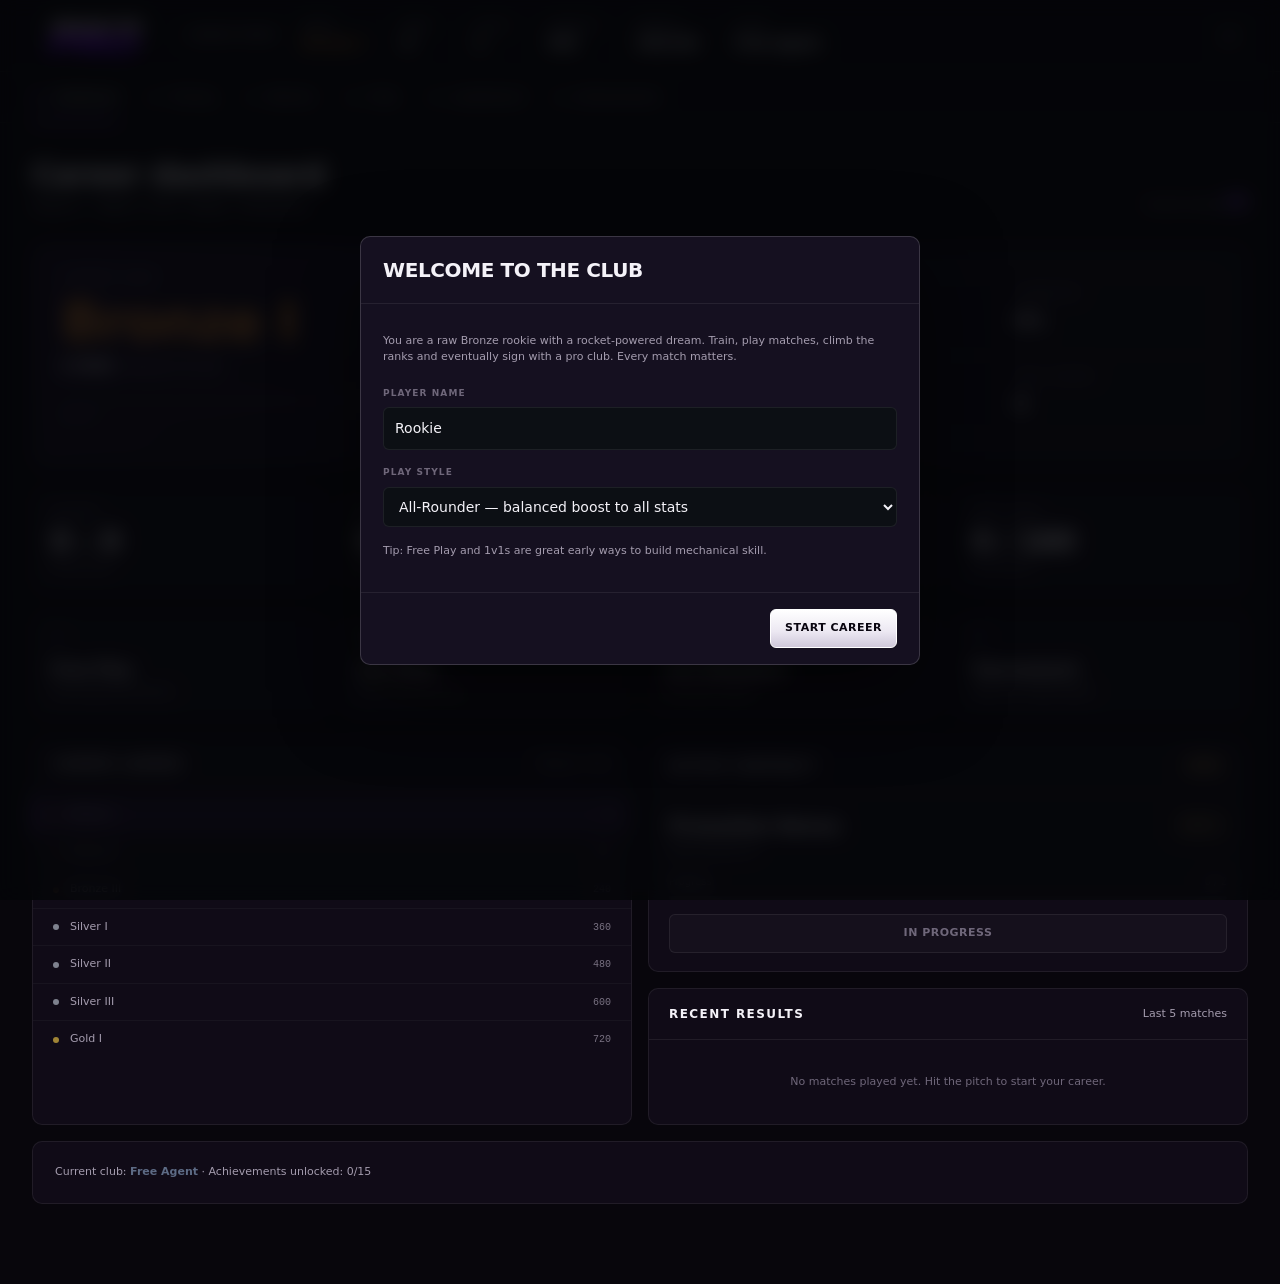
==== commit 5d563eea: "Apply Road To Pro branding and colour palette" ====
--- a/index.html
+++ b/index.html
@@ -3,19 +3,17 @@
 <head>
   <meta charset="UTF-8" />
   <meta name="viewport" content="width=device-width, initial-scale=1.0" />
-  <meta name="theme-color" content="#0a0c10" />
-  <meta name="description" content="Rocket League Career Mode — start in Bronze and fight your way to the RLCS pro league." />
-  <title>Rocket League Career Mode</title>
-  <link rel="stylesheet" href="styles.css?v=5" />
+  <meta name="theme-color" content="#08060c" />
+  <meta name="description" content="Road To Pro — a browser-based Rocket League career mode. Start in Bronze and fight your way to the RLCS pro league." />
+  <title>Road To Pro — Career Mode</title>
+  <link rel="icon" href="assets/favicon.svg" type="image/svg+xml" />
+  <link rel="stylesheet" href="styles.css?v=7" />
 </head>
 <body>
   <header class="topbar">
     <div class="brand">
-      <div class="brand-mark">RL</div>
-      <div class="brand-copy">
-        <div class="brand-title">Career Mode</div>
-        <div class="brand-sub">Bronze to Pro</div>
-      </div>
+      <img class="brand-logo" src="assets/road-to-pro.png" alt="Road To Pro" width="2172" height="724" />
+      <span class="brand-tag">Career Mode</span>
     </div>
     <div class="header-stats" id="headerStats"></div>
     <button class="icon-btn" data-action="settings" title="Settings" aria-label="Settings">
--- a/styles.css
+++ b/styles.css
@@ -1,26 +1,30 @@
 :root {
-  --bg: #090b0f;
-  --surface: #111419;
-  --surface-raised: #151920;
-  --surface-soft: #1a1f27;
-  --card: #111419;
-  --card-solid: #151920;
-  --line: rgba(255, 255, 255, 0.075);
+  --bg: #08060c;
+  --surface: #100b17;
+  --surface-raised: #151020;
+  --surface-soft: #1a1425;
+  --card: #100b17;
+  --card-solid: #151020;
+  --line: rgba(255, 255, 255, 0.07);
   --line-strong: rgba(255, 255, 255, 0.16);
   --border: var(--line);
-  --border-bright: rgba(125, 162, 255, 0.55);
-  --text: #eef1f5;
-  --muted: #939ba8;
-  --dim: #656e7c;
-  --accent: #7da2ff;
-  --accent-soft: rgba(125, 162, 255, 0.11);
-  --cyan: #7da2ff;
+  --border-bright: rgba(155, 77, 255, 0.52);
+  --text: #f4f2f8;
+  --muted: #a49cae;
+  --dim: #6f677a;
+  --accent: #9b4dff;
+  --accent-deep: #7a00ff;
+  --accent-soft: rgba(155, 77, 255, 0.12);
+  --accent-gradient: linear-gradient(90deg, #b44dff 0%, #7a00ff 65%, #5c00cc 100%);
+  --silver-gradient: linear-gradient(180deg, #ffffff 0%, #ece8f2 58%, #cfc8da 100%);
+  --magenta: #e05cff;
+  --cyan: #9b4dff;
   --orange: #ff8b5c;
   --green: #68d391;
   --red: #ff6b7a;
   --gold: #e7c46a;
-  --purple: #b49cff;
-  --ink: #0a0c10;
+  --purple: #c9a7ff;
+  --ink: #0a0610;
   --radius: 10px;
   --shadow: none;
   --font-sans: "Segoe UI Variable Text", "Segoe UI", system-ui, -apple-system, sans-serif;
@@ -45,7 +49,7 @@
   text-rendering: optimizeLegibility;
 }
 
-::selection { background: rgba(125, 162, 255, 0.28); color: #fff; }
+::selection { background: rgba(155, 77, 255, 0.32); color: #fff; }
 
 button, input, select, textarea { font: inherit; }
 button { cursor: pointer; }
@@ -65,7 +69,7 @@
   gap: 24px;
   height: 72px;
   padding: 0 32px;
-  background: rgba(9, 11, 15, 0.94);
+  background: rgba(8, 6, 12, 0.94);
   backdrop-filter: blur(18px);
   border-bottom: 1px solid var(--line);
 }
@@ -73,39 +77,25 @@
 .brand {
   display: flex;
   align-items: center;
-  gap: 12px;
+  gap: 14px;
   min-width: 210px;
 }
 
-.brand-mark {
-  width: 38px;
-  height: 38px;
-  border-radius: 8px;
-  display: grid;
-  place-items: center;
-  font-family: var(--font-display);
-  font-size: 13px;
-  font-weight: 700;
-  letter-spacing: -0.04em;
-  color: var(--ink);
-  background: #eef1f5;
-}
-
-.brand-title {
-  font-family: var(--font-display);
-  font-size: 16px;
-  font-weight: 600;
-  letter-spacing: -0.01em;
-  line-height: 1.1;
-}
-
-.brand-sub {
-  color: var(--dim);
-  font-size: 9px;
-  font-weight: 600;
-  letter-spacing: 0.16em;
-  margin-top: 4px;
+.brand-logo {
+  display: block;
+  height: 42px;
+  width: auto;
+}
+
+.brand-tag {
+  padding-left: 14px;
+  border-left: 1px solid var(--line-strong);
+  color: var(--muted);
+  font-size: 9px;
+  font-weight: 600;
+  letter-spacing: 0.18em;
   text-transform: uppercase;
+  white-space: nowrap;
 }
 
 .header-stats {
@@ -177,7 +167,7 @@
   display: flex;
   gap: 28px;
   padding: 0 32px;
-  background: rgba(9, 11, 15, 0.92);
+  background: rgba(8, 6, 12, 0.92);
   backdrop-filter: blur(16px);
   border-bottom: 1px solid var(--line);
   overflow-x: auto;
@@ -291,7 +281,7 @@
   border: 1px solid var(--line);
   border-radius: 12px;
   background:
-    linear-gradient(135deg, rgba(125, 162, 255, 0.055), transparent 52%),
+    linear-gradient(135deg, rgba(155, 77, 255, 0.07), transparent 54%),
     var(--surface);
   box-shadow: none;
 }
@@ -371,7 +361,7 @@
 .progress-fill {
   height: 100%;
   border-radius: inherit;
-  background: var(--accent);
+  background: var(--accent-gradient);
   box-shadow: none;
   transition: width 0.45s ease;
 }
@@ -495,8 +485,8 @@
 
 .btn-primary {
   color: var(--ink);
-  border-color: #eef1f5;
-  background: #eef1f5;
+  border-color: #ffffff;
+  background: var(--silver-gradient);
   box-shadow: none;
   font-weight: 600;
 }
@@ -751,7 +741,7 @@
   font-weight: 600;
   letter-spacing: 0.035em;
 }
-.tag.cyan { color: var(--accent); border-color: rgba(125, 162, 255, 0.26); background: rgba(125, 162, 255, 0.055); }
+.tag.cyan { color: var(--accent); border-color: rgba(155, 77, 255, 0.28); background: rgba(155, 77, 255, 0.06); }
 .tag.gold { color: var(--gold); border-color: rgba(231, 196, 106, 0.24); background: rgba(231, 196, 106, 0.05); }
 .tag.green { color: var(--green); border-color: rgba(104, 211, 145, 0.24); background: rgba(104, 211, 145, 0.05); }
 .tag.red { color: var(--red); border-color: rgba(255, 107, 122, 0.24); background: rgba(255, 107, 122, 0.05); }
@@ -766,7 +756,7 @@
   font-family: var(--font-display);
   font-size: 13px;
   font-weight: 700;
-  color: #0a0c10;
+  color: var(--ink);
 }
 .club-row { display: flex; align-items: center; gap: 12px; }
 
@@ -994,9 +984,9 @@
 
 @media (max-width: 720px) {
   .topbar { height: 62px; padding: 0 16px; gap: 12px; }
-  .brand { min-width: 0; }
-  .brand-mark { width: 34px; height: 34px; }
-  .brand-copy { display: none; }
+  .brand { min-width: 0; gap: 0; }
+  .brand-logo { height: 34px; }
+  .brand-tag { display: none; }
   .header-stats { gap: 0; }
   .hstat { min-width: 62px; padding: 0 12px; }
   .hstat-value { font-size: 12px; }
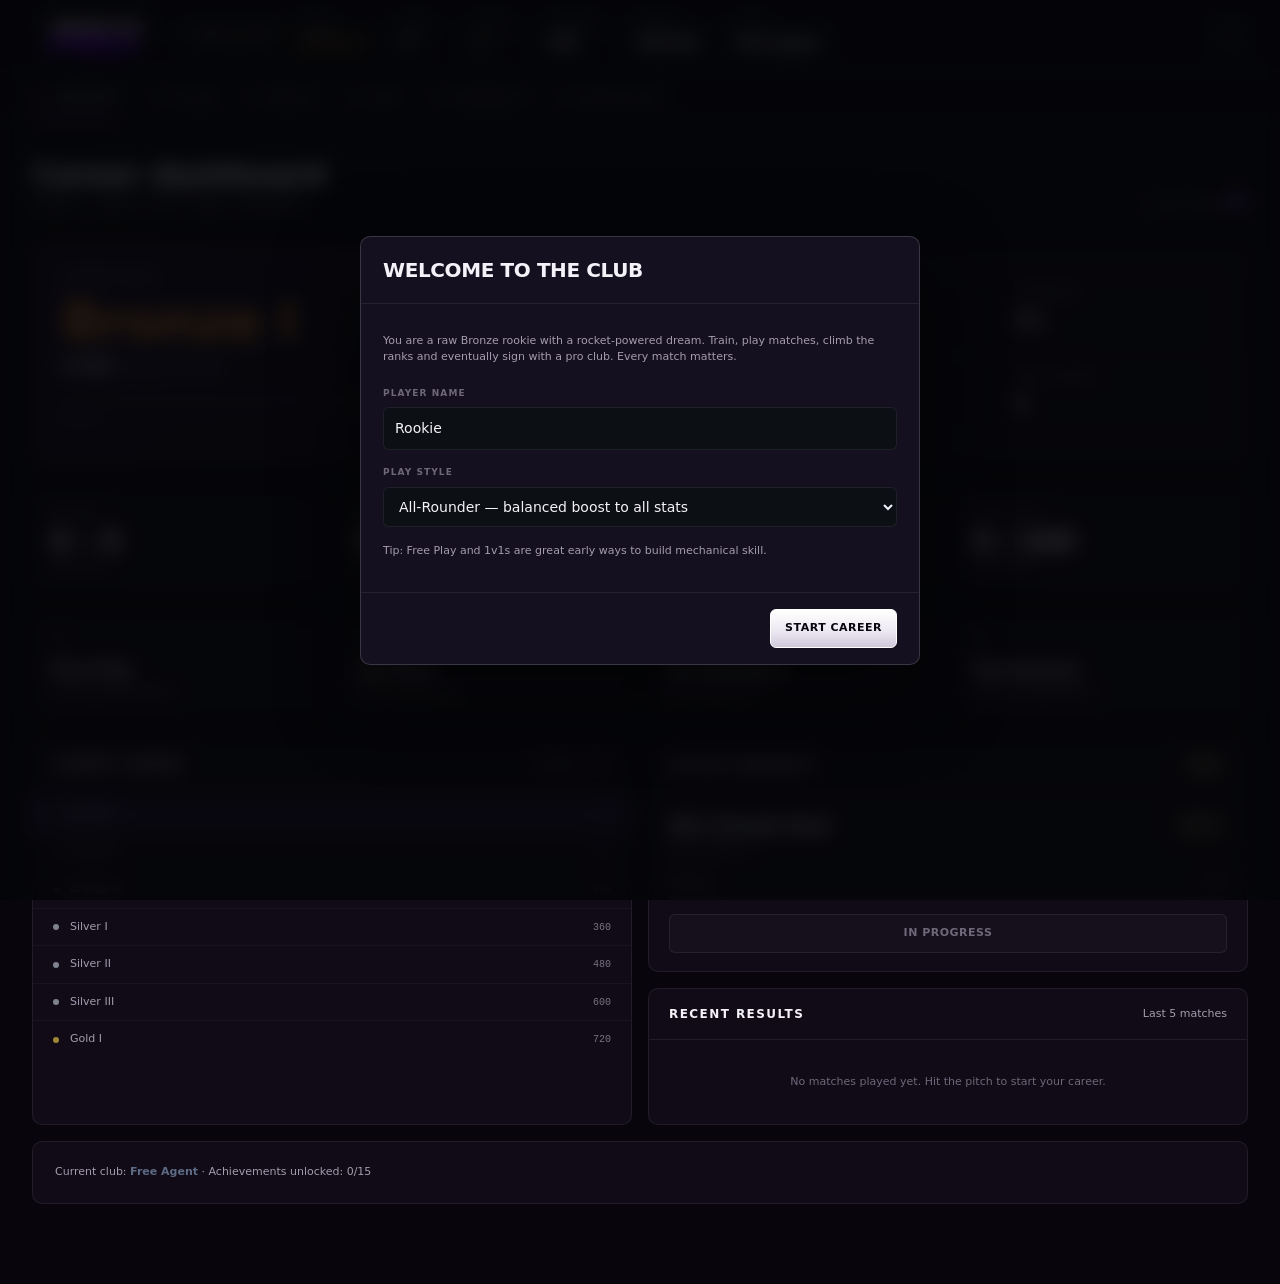
==== commit 9b2426bc: "Add local server with in-game updater for the downloadable copy server.py serves the game on localho" ====
--- a/index.html
+++ b/index.html
@@ -43,5 +43,6 @@
   <div class="toast-wrap" id="toastWrap" aria-live="polite"></div>
 
   <script src="game.js"></script>
+  <script src="local-update.js"></script>
 </body>
 </html>
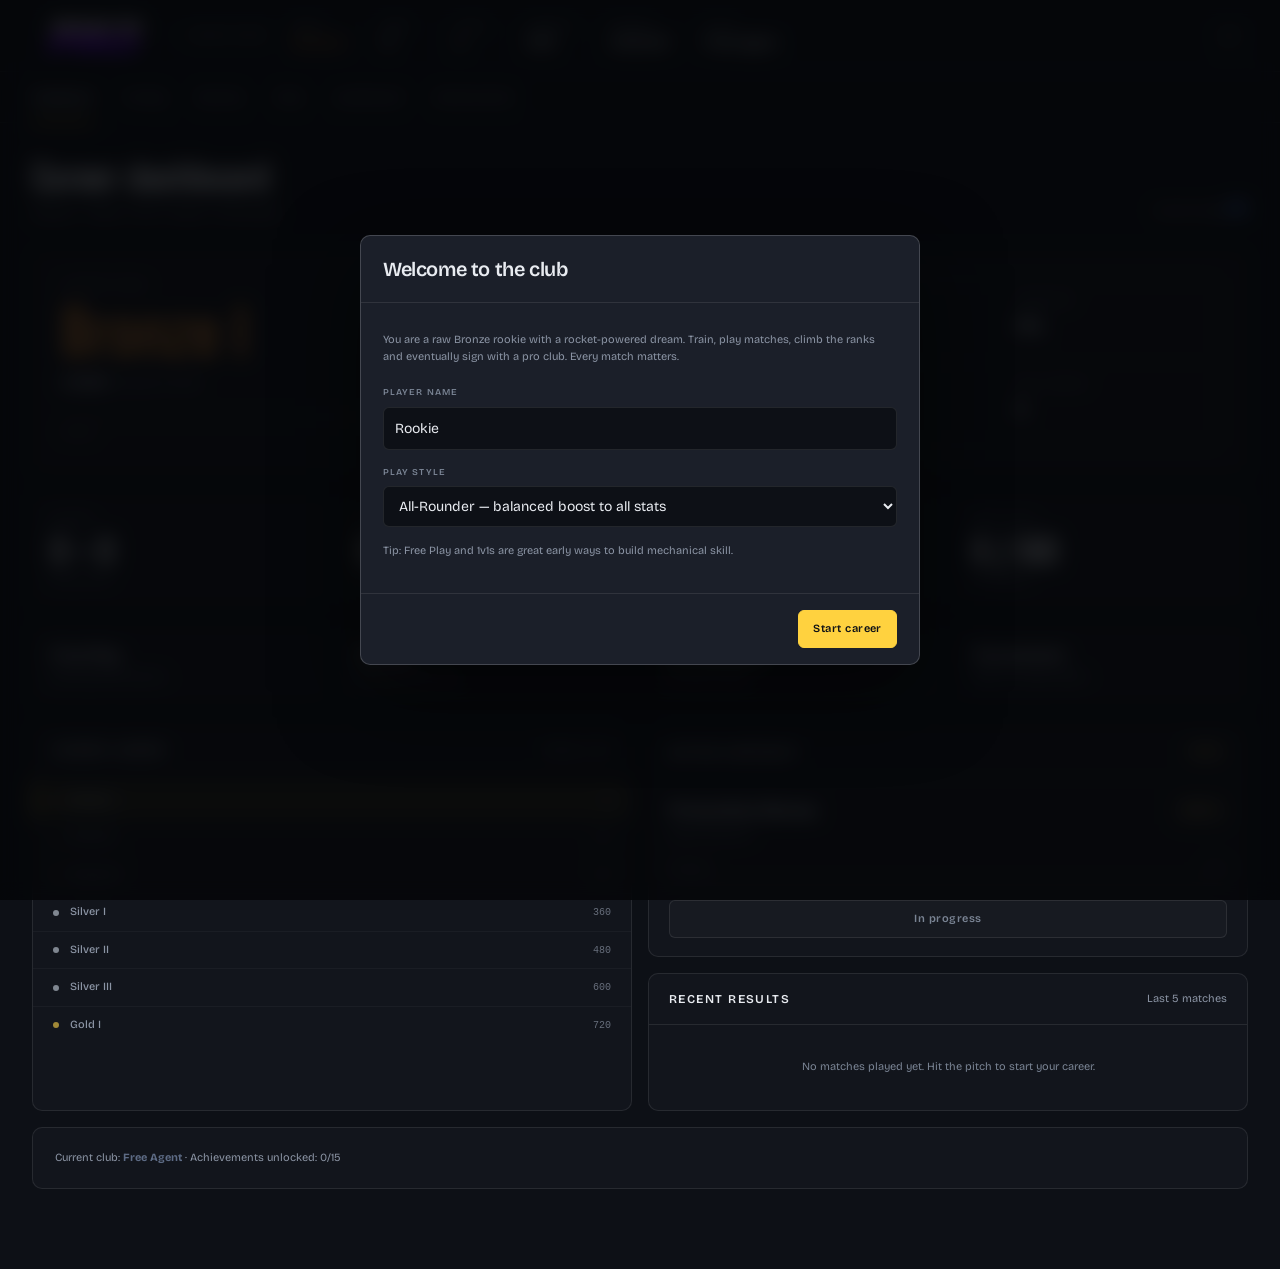
==== commit 7565ab85: "Add Rest action to fix energy soft-lock; restyle career UI to match match center" ====
--- a/index.html
+++ b/index.html
@@ -3,11 +3,14 @@
 <head>
   <meta charset="UTF-8" />
   <meta name="viewport" content="width=device-width, initial-scale=1.0" />
-  <meta name="theme-color" content="#08060c" />
+  <meta name="theme-color" content="#0d1016" />
   <meta name="description" content="Road To Pro — a browser-based Rocket League career mode. Start in Bronze and fight your way to the RLCS pro league." />
   <title>Road To Pro — Career Mode</title>
   <link rel="icon" href="assets/favicon.svg" type="image/svg+xml" />
-  <link rel="stylesheet" href="styles.css?v=7" />
+  <link rel="preconnect" href="https://fonts.googleapis.com" />
+  <link rel="preconnect" href="https://fonts.gstatic.com" crossorigin />
+  <link rel="stylesheet" href="https://fonts.googleapis.com/css2?family=Big+Shoulders+Display:wght@700;800;900&family=Bricolage+Grotesque:opsz,wght@12..96,500;600;700&display=swap" />
+  <link rel="stylesheet" href="styles.css?v=8" />
 </head>
 <body>
   <header class="topbar">
@@ -26,12 +29,12 @@
   </header>
 
   <nav class="tabs" id="tabs" aria-label="Main navigation">
-    <button class="tab active" data-tab="dashboard"><span>01</span> Dashboard</button>
-    <button class="tab" data-tab="training"><span>02</span> Training</button>
-    <button class="tab" data-tab="matches"><span>03</span> Matches</button>
-    <button class="tab" data-tab="clubs"><span>04</span> Clubs</button>
-    <button class="tab" data-tab="leaderboard"><span>05</span> Leaderboard</button>
-    <button class="tab" data-tab="achievements"><span>06</span> Achievements</button>
+    <button class="tab active" data-tab="dashboard">Dashboard</button>
+    <button class="tab" data-tab="training">Training</button>
+    <button class="tab" data-tab="matches">Matches</button>
+    <button class="tab" data-tab="clubs">Clubs</button>
+    <button class="tab" data-tab="leaderboard">Leaderboard</button>
+    <button class="tab" data-tab="achievements">Achievements</button>
   </nav>
 
   <main id="app" class="app"></main>
--- a/styles.css
+++ b/styles.css
@@ -1,34 +1,34 @@
 :root {
-  --bg: #08060c;
-  --surface: #100b17;
-  --surface-raised: #151020;
-  --surface-soft: #1a1425;
-  --card: #100b17;
-  --card-solid: #151020;
-  --line: rgba(255, 255, 255, 0.07);
-  --line-strong: rgba(255, 255, 255, 0.16);
+  --bg: #0d1016;
+  --surface: #12151c;
+  --surface-raised: #1b1f29;
+  --surface-soft: #1b1f29;
+  --card: #12151c;
+  --card-solid: #1b1f29;
+  --line: rgba(255, 255, 255, 0.09);
+  --line-strong: rgba(255, 255, 255, 0.18);
   --border: var(--line);
-  --border-bright: rgba(155, 77, 255, 0.52);
-  --text: #f4f2f8;
-  --muted: #a49cae;
-  --dim: #6f677a;
-  --accent: #9b4dff;
-  --accent-deep: #7a00ff;
-  --accent-soft: rgba(155, 77, 255, 0.12);
-  --accent-gradient: linear-gradient(90deg, #b44dff 0%, #7a00ff 65%, #5c00cc 100%);
-  --silver-gradient: linear-gradient(180deg, #ffffff 0%, #ece8f2 58%, #cfc8da 100%);
-  --magenta: #e05cff;
-  --cyan: #9b4dff;
-  --orange: #ff8b5c;
+  --border-bright: rgba(255, 210, 63, 0.5);
+  --text: #e8ebf0;
+  --muted: #8b94a4;
+  --dim: #7a8494;
+  --accent: #ffd23f;
+  --accent-deep: #e6b800;
+  --accent-soft: rgba(255, 210, 63, 0.1);
+  --accent-gradient: #ffd23f;
+  --magenta: #ff4d3d;
+  --cyan: #4d8dff;
+  --orange: #ff7a3d;
   --green: #68d391;
   --red: #ff6b7a;
   --gold: #e7c46a;
-  --purple: #c9a7ff;
-  --ink: #0a0610;
+  --purple: #8fb4ff;
+  --ink: #0d1016;
   --radius: 10px;
   --shadow: none;
-  --font-sans: "Segoe UI Variable Text", "Segoe UI", system-ui, -apple-system, sans-serif;
-  --font-display: "Segoe UI Variable Display", "Bahnschrift", "Segoe UI", system-ui, sans-serif;
+  --font-sans: "Bricolage Grotesque", "Segoe UI Variable Text", "Segoe UI", system-ui, -apple-system, sans-serif;
+  --font-display: "Bricolage Grotesque", "Segoe UI Variable Display", "Segoe UI", system-ui, sans-serif;
+  --font-num: "Big Shoulders Display", "Bahnschrift Condensed", "Bahnschrift", "Arial Narrow", sans-serif;
   --font-mono: "Cascadia Mono", "Consolas", monospace;
 }
 
@@ -49,7 +49,7 @@
   text-rendering: optimizeLegibility;
 }
 
-::selection { background: rgba(155, 77, 255, 0.32); color: #fff; }
+::selection { background: rgba(255, 210, 63, 0.3); color: #fff; }
 
 button, input, select, textarea { font: inherit; }
 button { cursor: pointer; }
@@ -69,7 +69,7 @@
   gap: 24px;
   height: 72px;
   padding: 0 32px;
-  background: rgba(8, 6, 12, 0.94);
+  background: rgba(13, 16, 22, 0.94);
   backdrop-filter: blur(18px);
   border-bottom: 1px solid var(--line);
 }
@@ -167,7 +167,7 @@
   display: flex;
   gap: 28px;
   padding: 0 32px;
-  background: rgba(8, 6, 12, 0.92);
+  background: rgba(13, 16, 22, 0.92);
   backdrop-filter: blur(16px);
   border-bottom: 1px solid var(--line);
   overflow-x: auto;
@@ -280,9 +280,7 @@
   padding: 28px;
   border: 1px solid var(--line);
   border-radius: 12px;
-  background:
-    linear-gradient(135deg, rgba(155, 77, 255, 0.07), transparent 54%),
-    var(--surface);
+  background: var(--surface);
   box-shadow: none;
 }
 
@@ -435,7 +433,7 @@
   counter-increment: quick;
 }
 .quick::before {
-  content: "0" counter(quick);
+  content: none;
   display: block;
   color: var(--dim);
   font-family: var(--font-display);
@@ -485,15 +483,15 @@
 
 .btn-primary {
   color: var(--ink);
-  border-color: #ffffff;
-  background: var(--silver-gradient);
+  border-color: var(--accent);
+  background: var(--accent);
   box-shadow: none;
   font-weight: 600;
 }
 .btn-primary:hover:not(:disabled) {
   color: var(--ink);
-  border-color: #ffffff;
-  background: #ffffff;
+  border-color: #ffe27a;
+  background: #ffe27a;
 }
 
 .btn-orange {
@@ -741,7 +739,7 @@
   font-weight: 600;
   letter-spacing: 0.035em;
 }
-.tag.cyan { color: var(--accent); border-color: rgba(155, 77, 255, 0.28); background: rgba(155, 77, 255, 0.06); }
+.tag.cyan { color: var(--cyan); border-color: rgba(77, 141, 255, 0.3); background: rgba(77, 141, 255, 0.07); }
 .tag.gold { color: var(--gold); border-color: rgba(231, 196, 106, 0.24); background: rgba(231, 196, 106, 0.05); }
 .tag.green { color: var(--green); border-color: rgba(104, 211, 145, 0.24); background: rgba(104, 211, 145, 0.05); }
 .tag.red { color: var(--red); border-color: rgba(255, 107, 122, 0.24); background: rgba(255, 107, 122, 0.05); }
@@ -822,7 +820,7 @@
   padding: 10px 11px;
   border-radius: 6px;
   border: 1px solid var(--line);
-  background: #0c0f14;
+  background: var(--bg);
   color: var(--text);
   outline: none;
   transition: border-color 0.15s;
@@ -960,6 +958,21 @@
 @keyframes slideIn { from { transform: translateX(12px); opacity: 0; } }
 
 .hidden { display: none !important; }
+
+/* Big numerals and call-outs use the match center's tall condensed face; everything else stays Bricolage. */
+.page-title, .hero-rank, .stat-value, .result-title, .result-score, .rankup-title, .reward-value {
+  font-family: var(--font-num);
+  font-weight: 800;
+  letter-spacing: 0.01em;
+}
+.page-title { font-size: 36px; }
+.hero-rank { font-size: 64px; letter-spacing: 0; }
+.stat-value { font-size: 34px; }
+.stat-value, .hstat-value, .num, .match-score, .mmr-delta { font-variant-numeric: tabular-nums; }
+
+@media (prefers-reduced-motion: reduce) {
+  *, *::before, *::after { animation: none !important; transition: none !important; }
+}
 
 /* ============================== RESPONSIVE ============================== */
 
